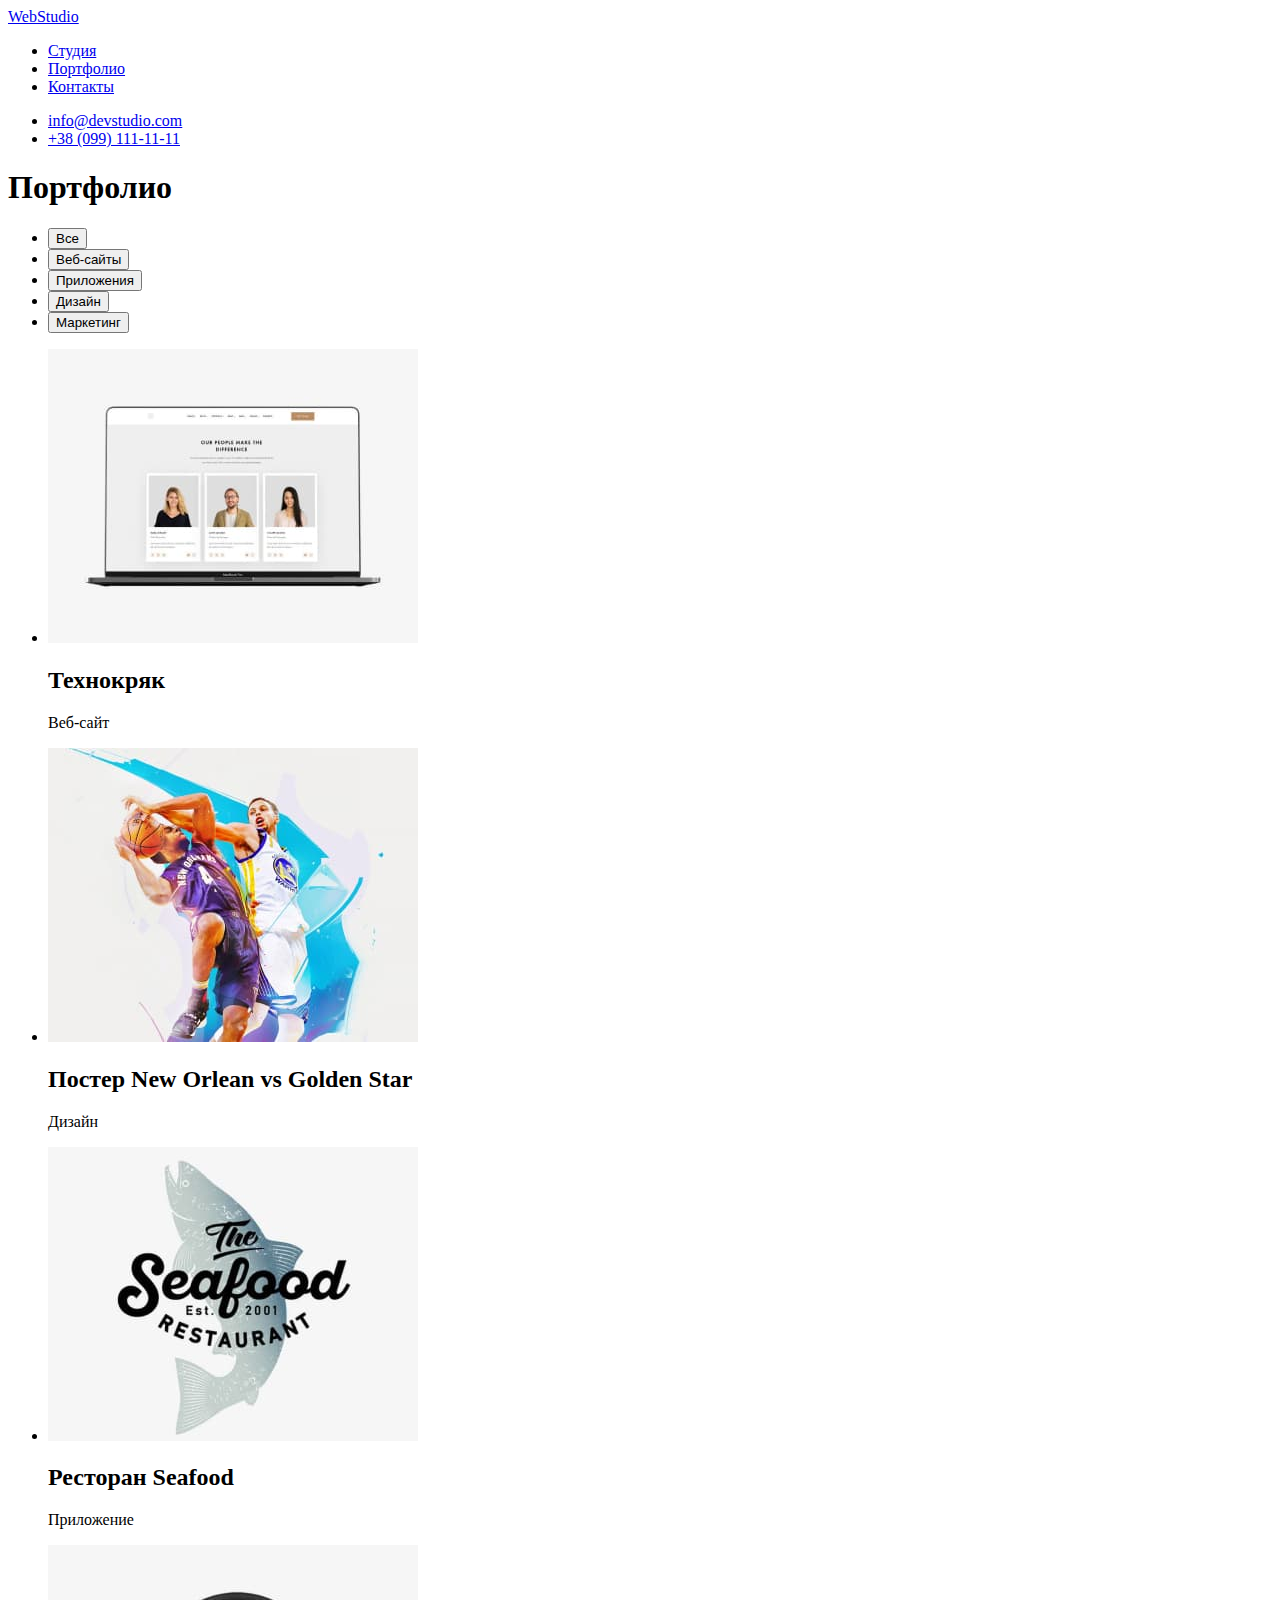
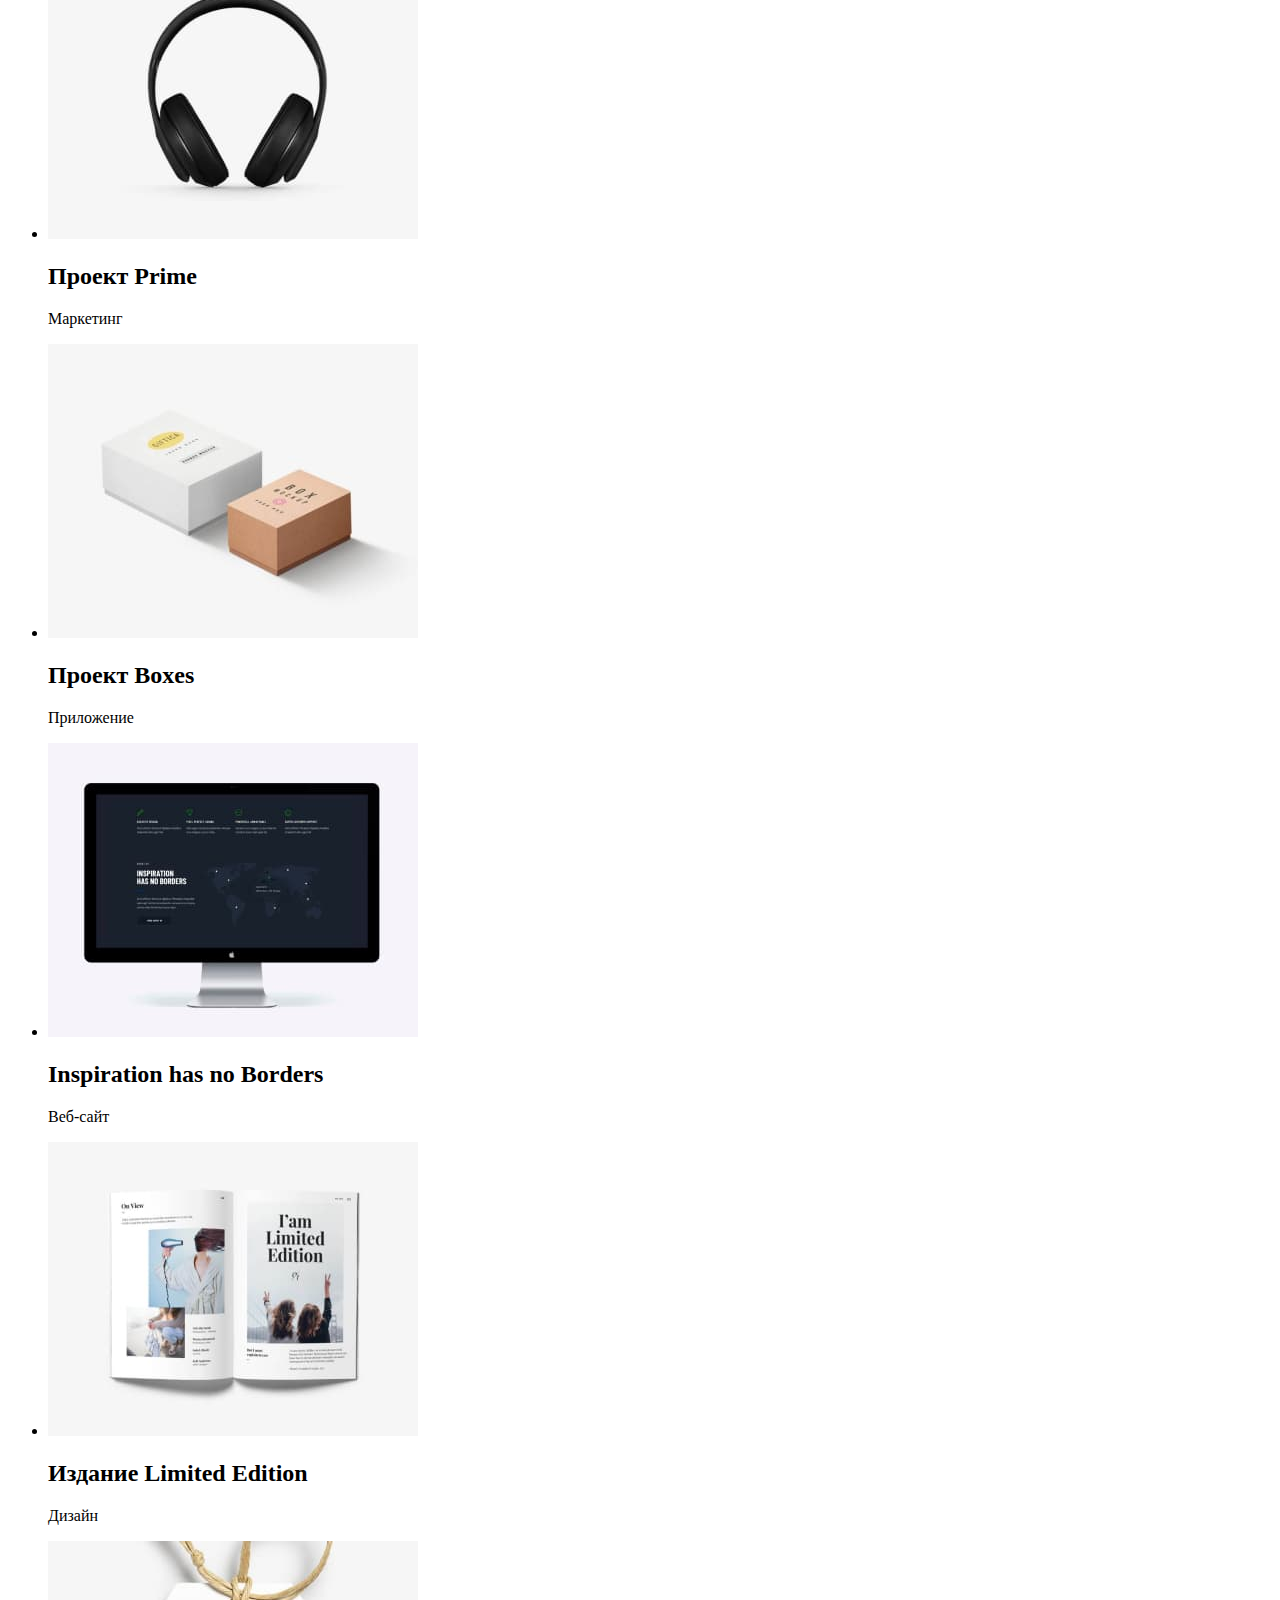
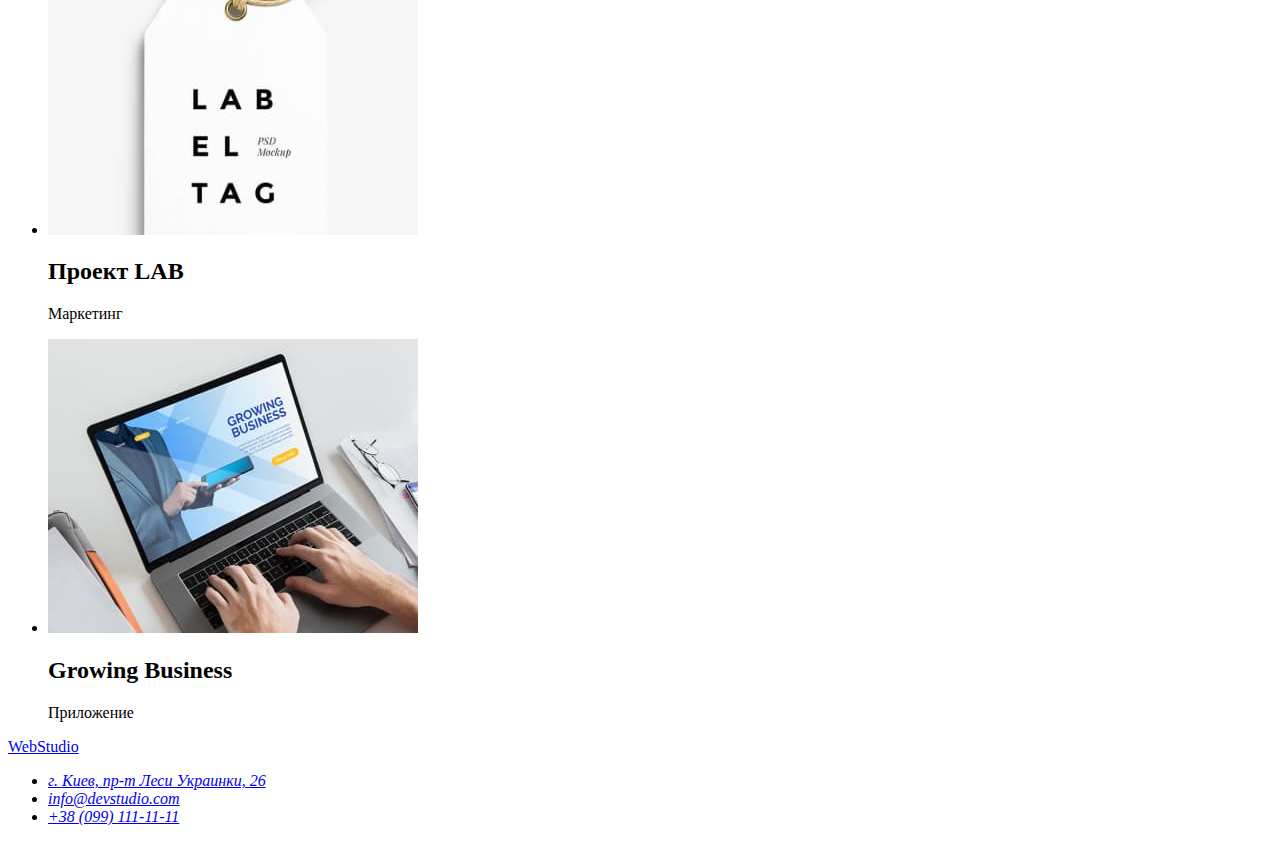
==== portfolio.html @ c0f2a5ad "Создание HTML разметки Портфолио" ====
<!DOCTYPE html>
<html lang="ru">
  <head>
    <link rel="stylesheet" href="./css/style.css" />
    <meta charset="UTF-8" />
    <meta http-equiv="X-UA-Compatible" content="IE=edge" />
    <meta name="viewport" content="width=device-width, initial-scale=1.0" />
    <title>Document</title>
  </head>
  <body>
    <!-- Хедер -->
    <header>
      <a href="./index.html"> WebStudio </a>
      <!-- Навигация  -->
      <nav>
        <ul>
          <li><a href="./index.html"> Студия </a></li>
          <li><a href="./portfolio.html"> Портфолио </a></li>
          <li><a href="./index.html"> Контакты </a></li>
        </ul>
      </nav>
      <!-- Контакты -->
      <ul>
        <li>
          <a href="mailto:info@devstudio.com">info@devstudio.com</a>
        </li>
        <li>
          <a href="tel:+380991111111">+38 (099) 111-11-11</a>
        </li>
      </ul>
    </header>

    <!-- Главный раздел -->
    <main>
      <section>
        <h1>Портфолио</h1>
        <ul>
          <li><button type="button">Все</button></li>
          <li><button type="button">Веб-сайты</button></li>
          <li><button type="button">Приложения</button></li>
          <li><button type="button">Дизайн</button></li>
          <li><button type="button">Маркетинг</button></li>
        </ul>
      </section>
      <section>
        <ul>
          <li>
            <img src="./images/img1.jpg" alt="Веб-сайт" width="370" height="294" />
            <h2>Технокряк</h2>
            <p>Веб-сайт</p>
          </li>
          <li>
            <img src="./images/img2.jpg" alt="Постер" width="370" height="294" />
            <h2>Постер New Orlean vs Golden Star</h2>
            <p>Дизайн</p>
          </li>
          <li>
            <img src="./images/img3.jpg" alt="Ресторан" width="370" height="294" />
            <h2>Ресторан Seafood</h2>
            <p>Приложение</p>
          </li>
          <li>
            <img src="./images/img4.jpg" alt="Проект Прайм" width="370" height="294" />
            <h2>Проект Prime</h2>
            <p>Маркетинг</p>
          </li>
          <li>
            <img src="./images/img5.jpg" alt="Проект Боксиз" width="370" height="294" />
            <h2>Проект Boxes</h2>
            <p>Приложение</p>
          </li>
          <li>
            <img src="./images/img6.jpg" alt="Вдохновение" width="370" height="294" />
            <h2>Inspiration has no Borders</h2>
            <p>Веб-сайт</p>
          </li>
          <li>
            <img src="./images/img7.jpg" alt="Издание" width="370" height="294" />
            <h2>Издание Limited Edition</h2>
            <p>Дизайн</p>
          </li>
          <li>
            <img src="./images/img8.jpg" alt="Проект Лаб" width="370" height="294" />
            <h2>Проект LAB</h2>
            <p>Маркетинг</p>
          </li>
          <li>
            <img src="./images/img9.jpg" alt="Растущий бизнес" width="370" height="294" />
            <h2>Growing Business</h2>
            <p>Приложение</p>
          </li>
        </ul>
      </section>
    </main>

    <!-- Футер -->
    <footer>
      <a href="/index.html"> WebStudio </a>

      <address>
        <ul>
          <li>
            <a href="https://goo.gl/maps/oPbWowYrKjm67KPz8">г. Киев, пр-т Леси Украинки, 26</a>
          </li>
          <li><a href="mailto:info@devstudio.com">info@devstudio.com</a> <br /></li>
          <li>
            <a href="tel:+380991111111">+38 (099) 111-11-11</a>
          </li>
        </ul>
      </address>
    </footer>
  </body>
</html>
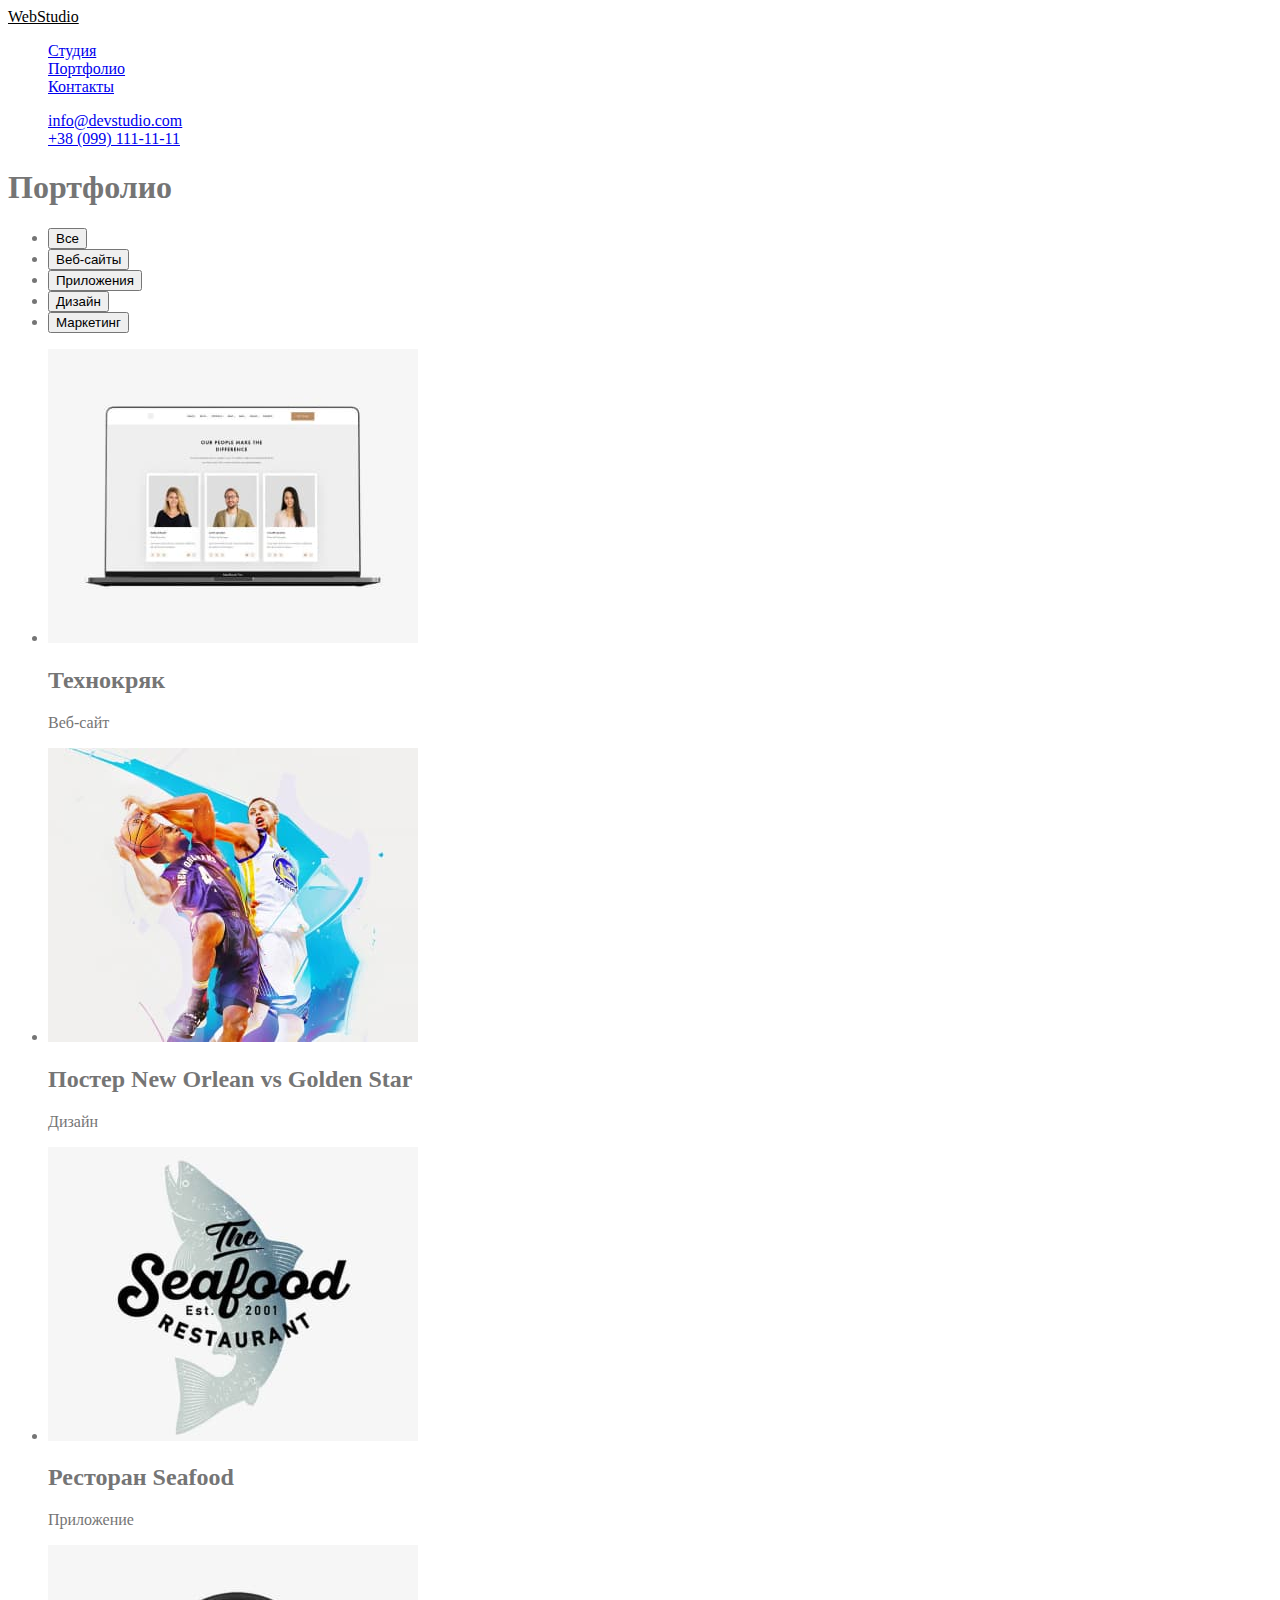
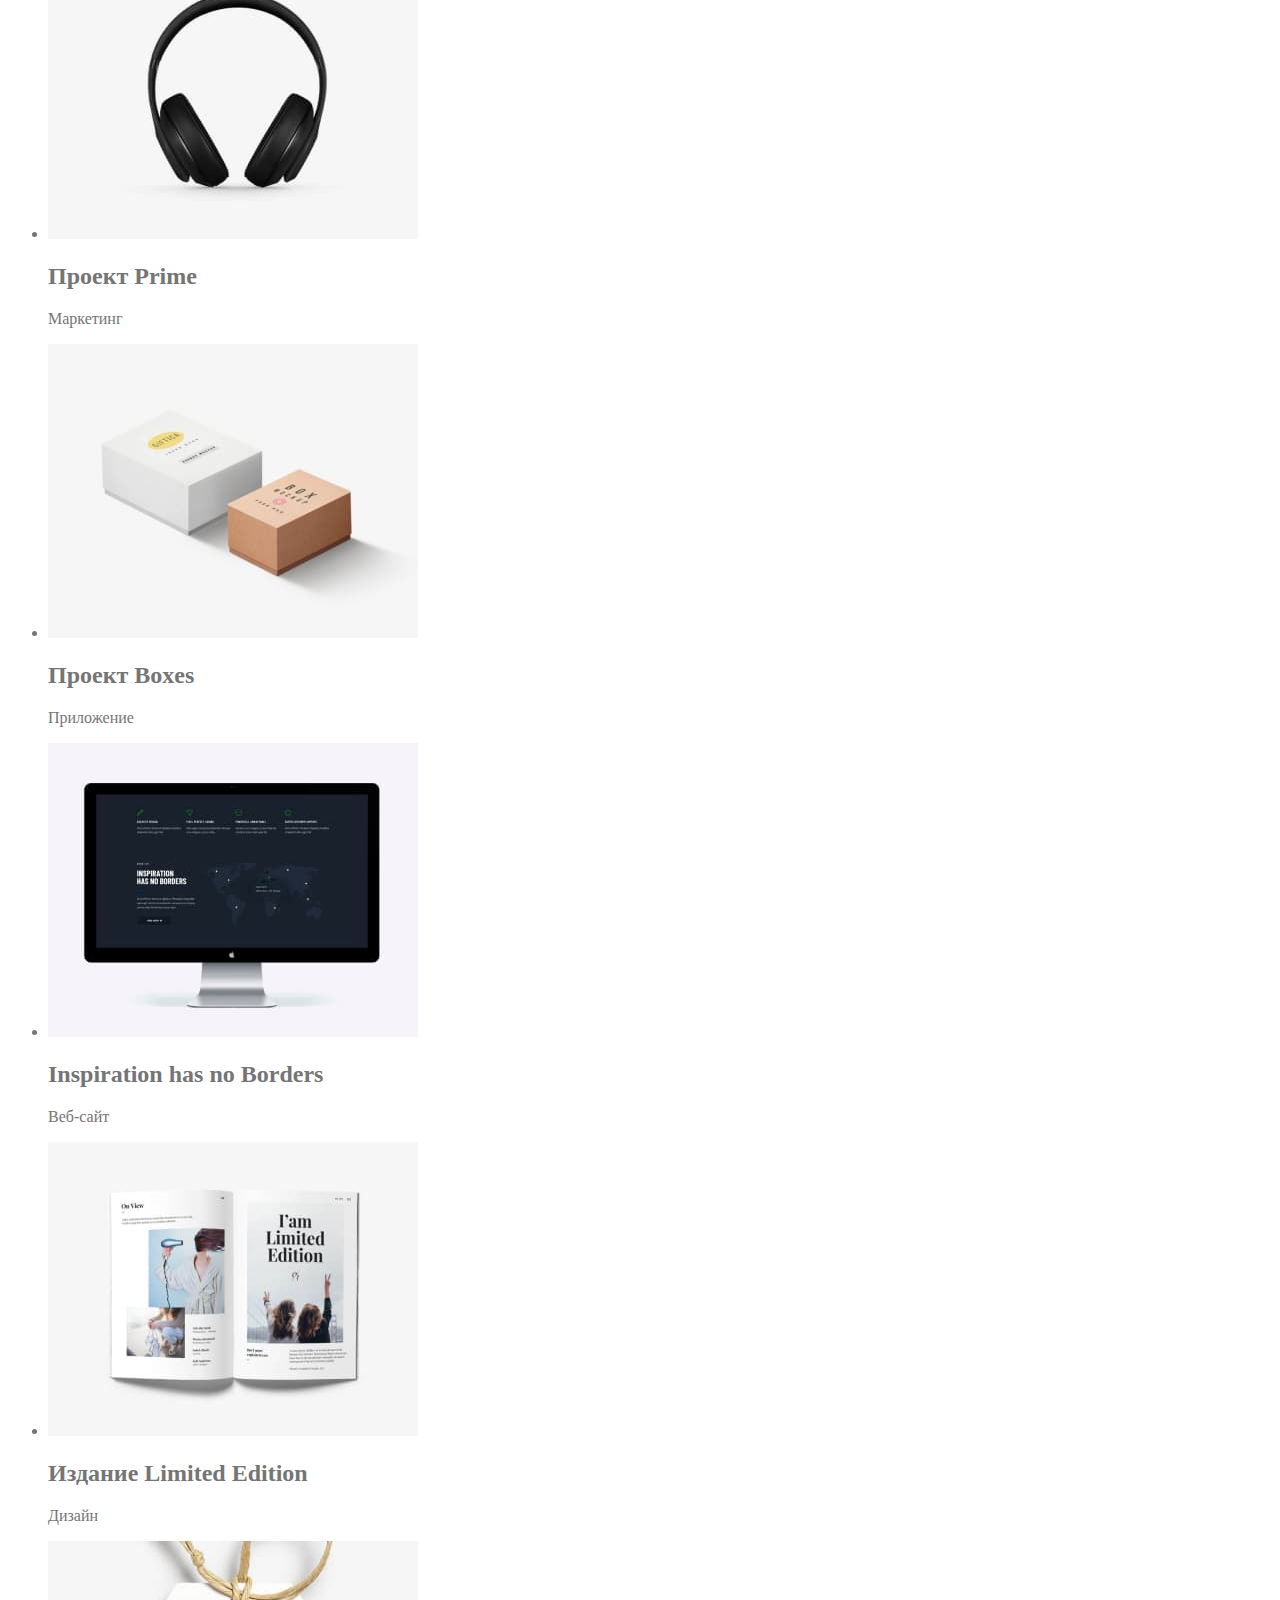
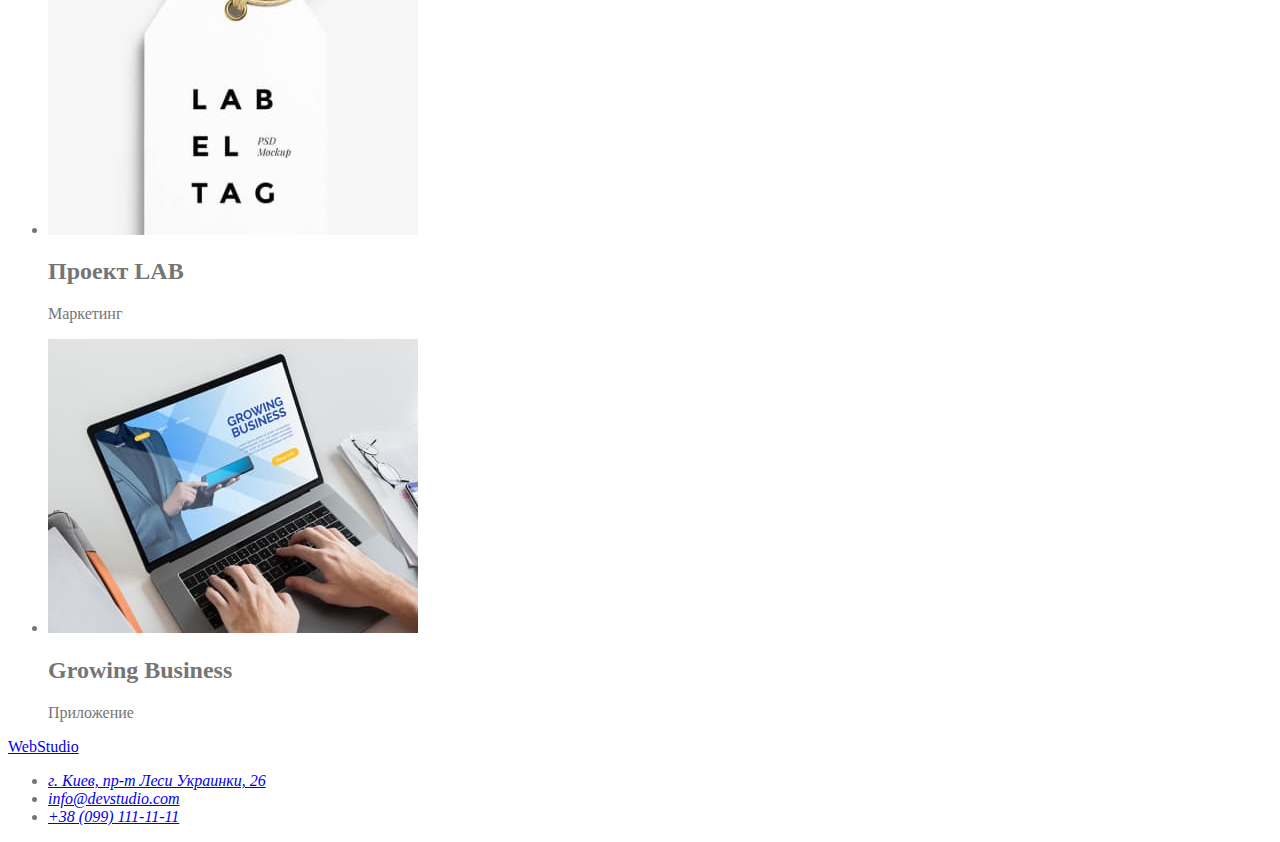
==== commit 48583ec7: "Стилизация макета WebStudio" ====
--- a/portfolio.html
+++ b/portfolio.html
@@ -1,26 +1,26 @@
 <!DOCTYPE html>
 <html lang="ru">
   <head>
-    <link rel="stylesheet" href="./css/style.css" />
     <meta charset="UTF-8" />
     <meta http-equiv="X-UA-Compatible" content="IE=edge" />
     <meta name="viewport" content="width=device-width, initial-scale=1.0" />
-    <title>Document</title>
+    <title>Portfolio</title>
+    <link rel="stylesheet" href="./css/style.css" />
   </head>
   <body>
     <!-- Хедер -->
-    <header>
-      <a href="./index.html"> WebStudio </a>
+    <header class="page-header">
+      <a href="./index.html" class="logo"> WebStudio </a>
       <!-- Навигация  -->
       <nav>
-        <ul>
+        <ul class="site-nav list">
           <li><a href="./index.html"> Студия </a></li>
           <li><a href="./portfolio.html"> Портфолио </a></li>
           <li><a href="./index.html"> Контакты </a></li>
         </ul>
       </nav>
       <!-- Контакты -->
-      <ul>
+      <ul class="auth-nav list">
         <li>
           <a href="mailto:info@devstudio.com">info@devstudio.com</a>
         </li>
@@ -51,42 +51,42 @@
           </li>
           <li>
             <img src="./images/img2.jpg" alt="Постер" width="370" height="294" />
-            <h2>Постер New Orlean vs Golden Star</h2>
+            <h2>Постер <span lang="en">New Orlean vs Golden Star</span></h2>
             <p>Дизайн</p>
           </li>
           <li>
             <img src="./images/img3.jpg" alt="Ресторан" width="370" height="294" />
-            <h2>Ресторан Seafood</h2>
+            <h2>Ресторан <span lang="en">Seafood</span></h2>
             <p>Приложение</p>
           </li>
           <li>
             <img src="./images/img4.jpg" alt="Проект Прайм" width="370" height="294" />
-            <h2>Проект Prime</h2>
+            <h2>Проект <span lang="en">Prime</span></h2>
             <p>Маркетинг</p>
           </li>
           <li>
             <img src="./images/img5.jpg" alt="Проект Боксиз" width="370" height="294" />
-            <h2>Проект Boxes</h2>
+            <h2>Проект <span lang="en">Boxes</span></h2>
             <p>Приложение</p>
           </li>
           <li>
             <img src="./images/img6.jpg" alt="Вдохновение" width="370" height="294" />
-            <h2>Inspiration has no Borders</h2>
+            <h2 lang="en">Inspiration has no Borders</h2>
             <p>Веб-сайт</p>
           </li>
           <li>
             <img src="./images/img7.jpg" alt="Издание" width="370" height="294" />
-            <h2>Издание Limited Edition</h2>
+            <h2>Издание <span lang="en">Limited Edition</span></h2>
             <p>Дизайн</p>
           </li>
           <li>
             <img src="./images/img8.jpg" alt="Проект Лаб" width="370" height="294" />
-            <h2>Проект LAB</h2>
+            <h2>Проект <span lang="en">LAB</span></h2>
             <p>Маркетинг</p>
           </li>
           <li>
             <img src="./images/img9.jpg" alt="Растущий бизнес" width="370" height="294" />
-            <h2>Growing Business</h2>
+            <h2 lang="en">Growing Business</h2>
             <p>Приложение</p>
           </li>
         </ul>
--- a/css/style.css
+++ b/css/style.css
@@ -0,0 +1,94 @@
+/* Oбщий background E5E5E5 */
+/* лого цвет #2196F3 #000000 */
+/* цвет основного текста #212121; */
+/* цвет дополнительного текста  #757575; */
+
+/* белый #ffffff*/
+/* акцент #2196F3 */
+/* задний фон хедера  background: #F5F4FA */
+/* задний фон под кнопкой background: #2F303A */
+/* задний фон основного раздела background: #E5E5E5 */
+/* фон внизу почта и телефон rgba(255, 255, 255, 0.6) */
+
+
+:root {
+    --primery-text-color: #757575;
+    --title-text-color: #212121;
+    --accent-color: #2196F3;
+    --primery-bg-color:#FFFFFF;
+}
+
+
+body {
+    background-color:var(--primery-bg-color);
+    color: var(--primery-text-color)
+}
+
+/* ul{list-style: none;} */
+.list{
+list-style: none;  
+}   
+
+
+/* logo */
+.logo {
+color: #000000
+}
+
+.Web {
+color: var(--accent-color);
+}
+
+.logo:hover{
+color: var(--accent-color);
+}
+
+
+/* site nav */
+.site-nav .link {
+
+color:var(--title-text-color) ;
+}
+.site-nav .link:hover, .site-nav .link:focus{
+color:var(--accent-color) ;
+}
+
+/* auth-nav list */
+.auth-nav .link:hover, .auth-nav .link:focus {
+color: var(--accent-color);
+}
+
+/* hero */
+.hero-title{
+color: var(--primery-bg-color);
+}
+/* button */
+.button:hover{
+color: var(--primery-bg-color);
+background-color:#188CE8;
+}
+
+/* section */
+.section-title {
+color: var(--title-text-color) ;
+}
+/* Features */
+.feature-list .title{
+color: var(--title-text-color);
+}
+p {
+color:var(--primery-text-color) ;
+}
+
+/* "footer address */
+.address .map{
+color: var(--primery-bg-color);
+}
+.address .link{
+color: rgba(255, 255, 255, 0.6);
+}
+
+
+
+
+
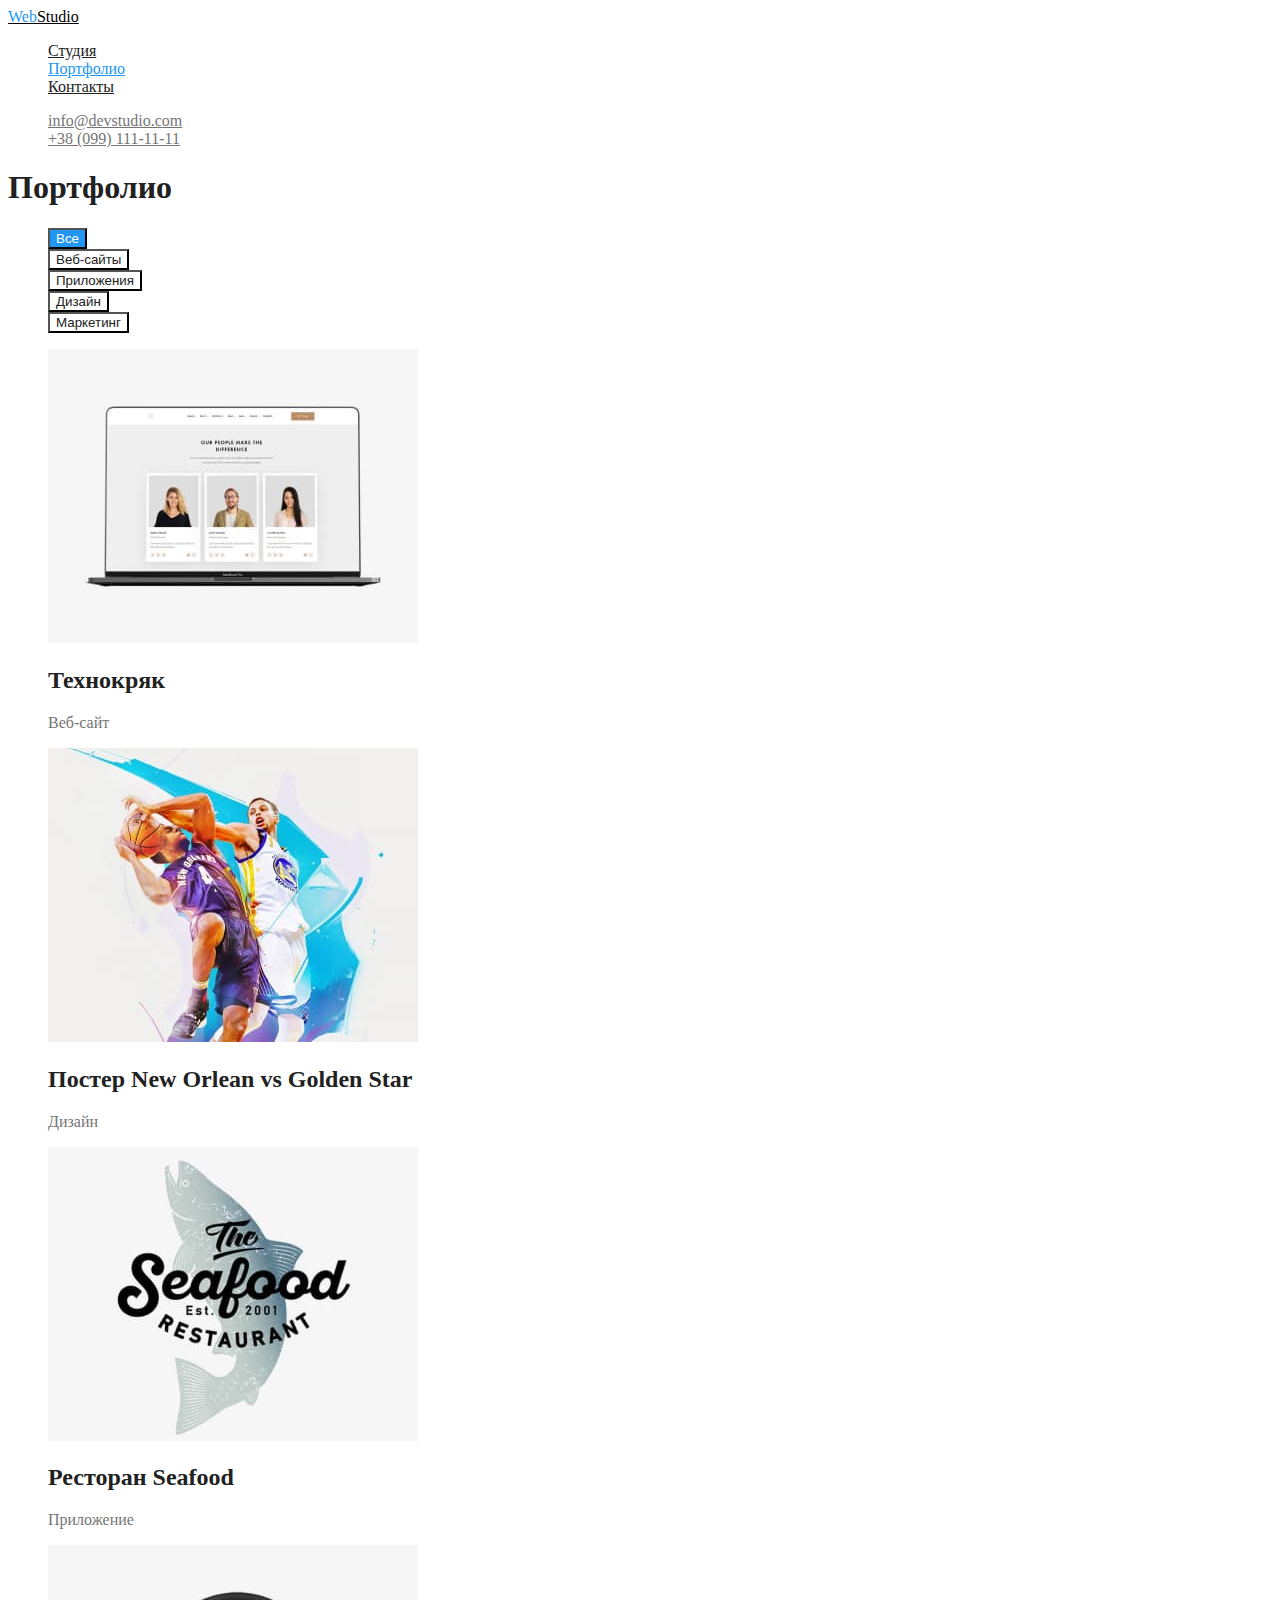
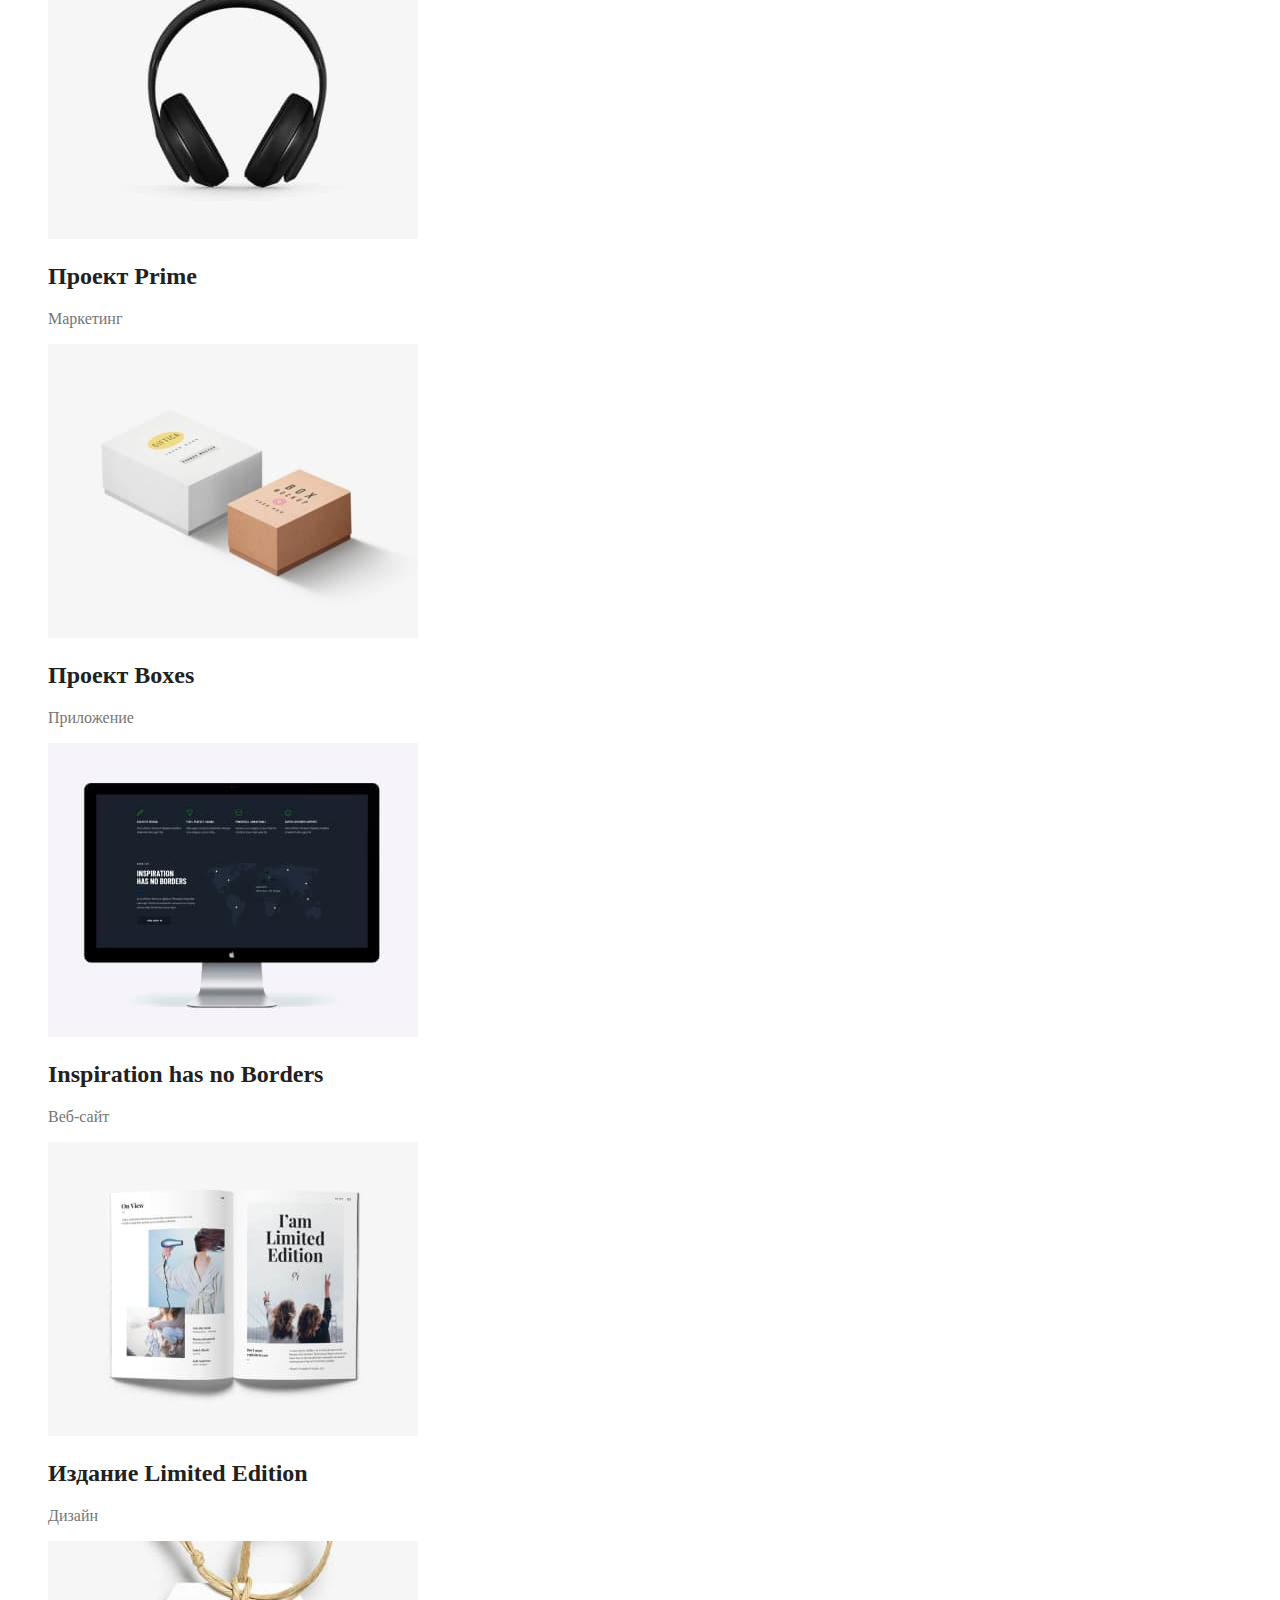
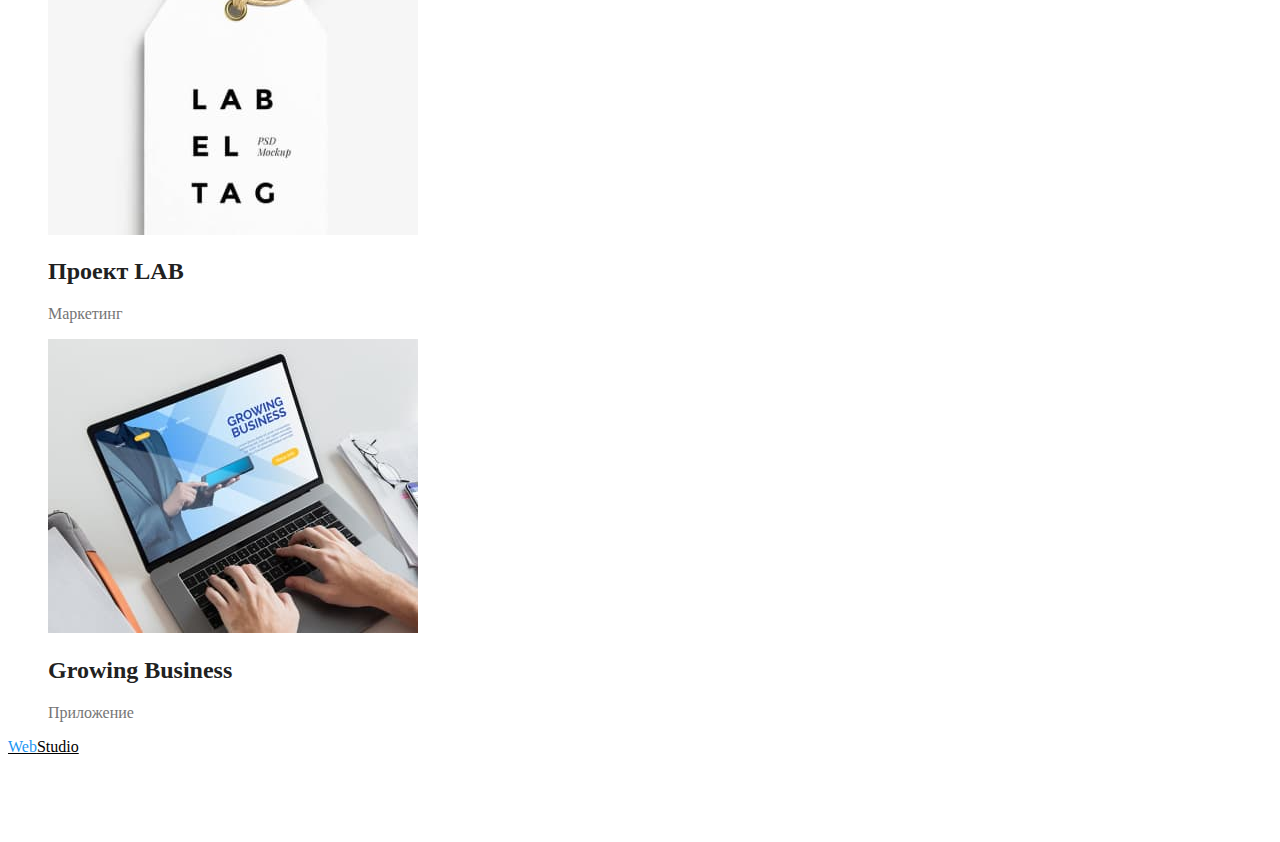
==== commit 25af0190: "Коррекция стилей текста в Portfolio" ====
--- a/portfolio.html
+++ b/portfolio.html
@@ -9,85 +9,84 @@
   </head>
   <body>
     <!-- Хедер -->
-    <header class="page-header">
-      <a href="./index.html" class="logo"> WebStudio </a>
+    <header>
+      <a href="./index.html" class="logo"> <span class="Web">Web</span>Studio </a>
       <!-- Навигация  -->
       <nav>
         <ul class="site-nav list">
-          <li><a href="./index.html"> Студия </a></li>
-          <li><a href="./portfolio.html"> Портфолио </a></li>
-          <li><a href="./index.html"> Контакты </a></li>
+          <li><a href="./index.html" class="link"> Студия </a></li>
+          <li><a href="./portfolio.html" class="link current"> Портфолио </a></li>
+          <li><a href="" class="link"> Контакты </a></li>
         </ul>
       </nav>
       <!-- Контакты -->
       <ul class="auth-nav list">
         <li>
-          <a href="mailto:info@devstudio.com">info@devstudio.com</a>
+          <a href="mailto:info@devstudio.com" class="link">info@devstudio.com</a>
         </li>
         <li>
-          <a href="tel:+380991111111">+38 (099) 111-11-11</a>
+          <a href="tel:+380991111111" class="link">+38 (099) 111-11-11</a>
         </li>
       </ul>
     </header>
-
     <!-- Главный раздел -->
     <main>
-      <section>
-        <h1>Портфолио</h1>
-        <ul>
-          <li><button type="button">Все</button></li>
-          <li><button type="button">Веб-сайты</button></li>
-          <li><button type="button">Приложения</button></li>
-          <li><button type="button">Дизайн</button></li>
-          <li><button type="button">Маркетинг</button></li>
+      <section class="section">
+        <h1 class="section-title">Портфолио</h1>
+        <ul class="portfolio list">
+          <li><button type="button" class="button primary current">Все</button></li>
+          <li><button type="button" class="button primary">Веб-сайты</button></li>
+          <li><button type="button" class="button primary">Приложения</button></li>
+          <li><button type="button" class="button primary">Дизайн</button></li>
+          <li><button type="button" class="button primary">Маркетинг</button></li>
         </ul>
       </section>
-      <section>
-        <ul>
+      <section class="section">
+        <ul class="benefits list">
           <li>
             <img src="./images/img1.jpg" alt="Веб-сайт" width="370" height="294" />
-            <h2>Технокряк</h2>
-            <p>Веб-сайт</p>
+            <h2 class="title">Технокряк</h2>
+            <p class="test">Веб-сайт</p>
           </li>
           <li>
             <img src="./images/img2.jpg" alt="Постер" width="370" height="294" />
-            <h2>Постер <span lang="en">New Orlean vs Golden Star</span></h2>
-            <p>Дизайн</p>
+            <h2 class="title">Постер <span lang="en">New Orlean vs Golden Star</span></h2>
+            <p class="test">Дизайн</p>
           </li>
           <li>
             <img src="./images/img3.jpg" alt="Ресторан" width="370" height="294" />
-            <h2>Ресторан <span lang="en">Seafood</span></h2>
-            <p>Приложение</p>
+            <h2 class="title">Ресторан <span lang="en">Seafood</span></h2>
+            <p class="test">Приложение</p>
           </li>
           <li>
             <img src="./images/img4.jpg" alt="Проект Прайм" width="370" height="294" />
-            <h2>Проект <span lang="en">Prime</span></h2>
-            <p>Маркетинг</p>
+            <h2 class="title">Проект <span lang="en">Prime</span></h2>
+            <p class="test">Маркетинг</p>
           </li>
           <li>
             <img src="./images/img5.jpg" alt="Проект Боксиз" width="370" height="294" />
-            <h2>Проект <span lang="en">Boxes</span></h2>
-            <p>Приложение</p>
+            <h2 class="title">Проект <span lang="en">Boxes</span></h2>
+            <p class="test">Приложение</p>
           </li>
           <li>
             <img src="./images/img6.jpg" alt="Вдохновение" width="370" height="294" />
-            <h2 lang="en">Inspiration has no Borders</h2>
-            <p>Веб-сайт</p>
+            <h2 class="title" lang="en">Inspiration has no Borders</h2>
+            <p class="test">Веб-сайт</p>
           </li>
           <li>
             <img src="./images/img7.jpg" alt="Издание" width="370" height="294" />
-            <h2>Издание <span lang="en">Limited Edition</span></h2>
-            <p>Дизайн</p>
+            <h2 class="title">Издание <span lang="en">Limited Edition</span></h2>
+            <p class="test">Дизайн</p>
           </li>
           <li>
             <img src="./images/img8.jpg" alt="Проект Лаб" width="370" height="294" />
-            <h2>Проект <span lang="en">LAB</span></h2>
-            <p>Маркетинг</p>
+            <h2 class="title">Проект <span lang="en">LAB</span></h2>
+            <p class="test">Маркетинг</p>
           </li>
           <li>
             <img src="./images/img9.jpg" alt="Растущий бизнес" width="370" height="294" />
-            <h2 lang="en">Growing Business</h2>
-            <p>Приложение</p>
+            <h2 class="title" lang="en">Growing Business</h2>
+            <p class="test">Приложение</p>
           </li>
         </ul>
       </section>
@@ -95,16 +94,17 @@
 
     <!-- Футер -->
     <footer>
-      <a href="/index.html"> WebStudio </a>
-
-      <address>
-        <ul>
+      <a href="./index.html" class="logo"> <span class="Web">Web</span>Studio </a>
+      <address class="footer-address">
+        <ul class="address list">
           <li>
-            <a href="https://goo.gl/maps/oPbWowYrKjm67KPz8">г. Киев, пр-т Леси Украинки, 26</a>
+            <a href="https://goo.gl/maps/oPbWowYrKjm67KPz8" class="location"
+              >г. Киев, пр-т Леси Украинки, 26</a
+            >
           </li>
-          <li><a href="mailto:info@devstudio.com">info@devstudio.com</a> <br /></li>
+          <li><a href="mailto:info@devstudio.com" class="link">info@devstudio.com </a> <br /></li>
           <li>
-            <a href="tel:+380991111111">+38 (099) 111-11-11</a>
+            <a href="tel:+380991111111" class="link">+38 (099) 111-11-11</a>
           </li>
         </ul>
       </address>
--- a/css/style.css
+++ b/css/style.css
@@ -1,27 +1,15 @@
-/* Oбщий background E5E5E5 */
-/* лого цвет #2196F3 #000000 */
-/* цвет основного текста #212121; */
-/* цвет дополнительного текста  #757575; */
-
-/* белый #ffffff*/
-/* акцент #2196F3 */
-/* задний фон хедера  background: #F5F4FA */
-/* задний фон под кнопкой background: #2F303A */
-/* задний фон основного раздела background: #E5E5E5 */
-/* фон внизу почта и телефон rgba(255, 255, 255, 0.6) */
-
-
 :root {
     --primery-text-color: #757575;
-    --title-text-color: #212121;
+    --title-text-color:#212121;
     --accent-color: #2196F3;
-    --primery-bg-color:#FFFFFF;
+    --primery-white-color:#FFFFFF;
+    --footer-contact-color:rgba(255, 255, 255, 0.6);
 }
 
 
 body {
-    background-color:var(--primery-bg-color);
-    color: var(--primery-text-color)
+background-color:var(--primery-white-color);
+color:var(--primery-text-color)
 }
 
 /* ul{list-style: none;} */
@@ -29,8 +17,8 @@
 list-style: none;  
 }   
 
+/* logo */
 
-/* logo */
 .logo {
 color: #000000
 }
@@ -49,46 +37,111 @@
 
 color:var(--title-text-color) ;
 }
-.site-nav .link:hover, .site-nav .link:focus{
+.site-nav .link:hover, 
+.site-nav .link:focus{
 color:var(--accent-color) ;
+}
+.site-nav .link.current{
+color:var(--accent-color);
 }
 
 /* auth-nav list */
-.auth-nav .link:hover, .auth-nav .link:focus {
+
+.auth-nav .link{
+color: var(--primery-text-color);
+}
+.auth-nav .link:hover, 
+.auth-nav .link:focus {
+color: var(--accent-color);
+}
+.auth-nav .link.current{
 color: var(--accent-color);
 }
 
 /* hero */
 .hero-title{
-color: var(--primery-bg-color);
+color:var(--primery-white-color);
 }
+
 /* button */
-.button:hover{
-color: var(--primery-bg-color);
-background-color:#188CE8;
+
+.button {
+color: var(--title-text-color);
+background-color: var(--primery-white-color);
+}
+
+.button.primary.current{
+color: var(--primery-white-color);
+background-color: var(--accent-color);
+}
+
+.button.primary:hover, 
+.button.primary:focus {
+color: var(--primery-white-color);
+background-color: var(--accent-color);
 }
 
 /* section */
-.section-title {
+.section-title, .title {
 color: var(--title-text-color) ;
+
 }
 /* Features */
 .feature-list .title{
 color: var(--title-text-color);
 }
-p {
+/* переменная для "p" */
+.test{
 color:var(--primery-text-color) ;
 }
 
 /* "footer address */
-.address .map{
-color: var(--primery-bg-color);
+.address .location{
+color:var(--primery-white-color);
 }
 .address .link{
-color: rgba(255, 255, 255, 0.6);
+color:var(--footer-contact-color);
 }
 
 
 
 
 
+
+
+
+
+
+
+
+
+
+
+
+/* Oбщий background E5E5E5 */
+/* лого цвет #2196F3 #000000 */
+/* цвет основного текста #212121; */
+/* цвет дополнительного текста  #757575; */
+
+/* белый #ffffff*/
+/* акцент #2196F3 */
+/* задний фон хедера  background: #F5F4FA */
+/* задний фон под кнопкой background: #2F303A */
+/* задний фон основного раздела background: #E5E5E5 */
+/* фон внизу почта и телефон rgba(255, 255, 255, 0.6) */
+
+/* .button{
+    color: var(--title-text-color);
+    background-color: var(--primery-white-color);
+}
+.button.primary{
+    color: var(--primery-white-color);
+    background-color:var(--accent-color);
+}
+.button.secondary{
+    color:var(--accent-color);
+    background-color:var(--primery-white-color);
+}
+html
+<li><a href=""class=button primary> Log in </a></li>
+<li><a href=""class=button secondary> Register </a></li>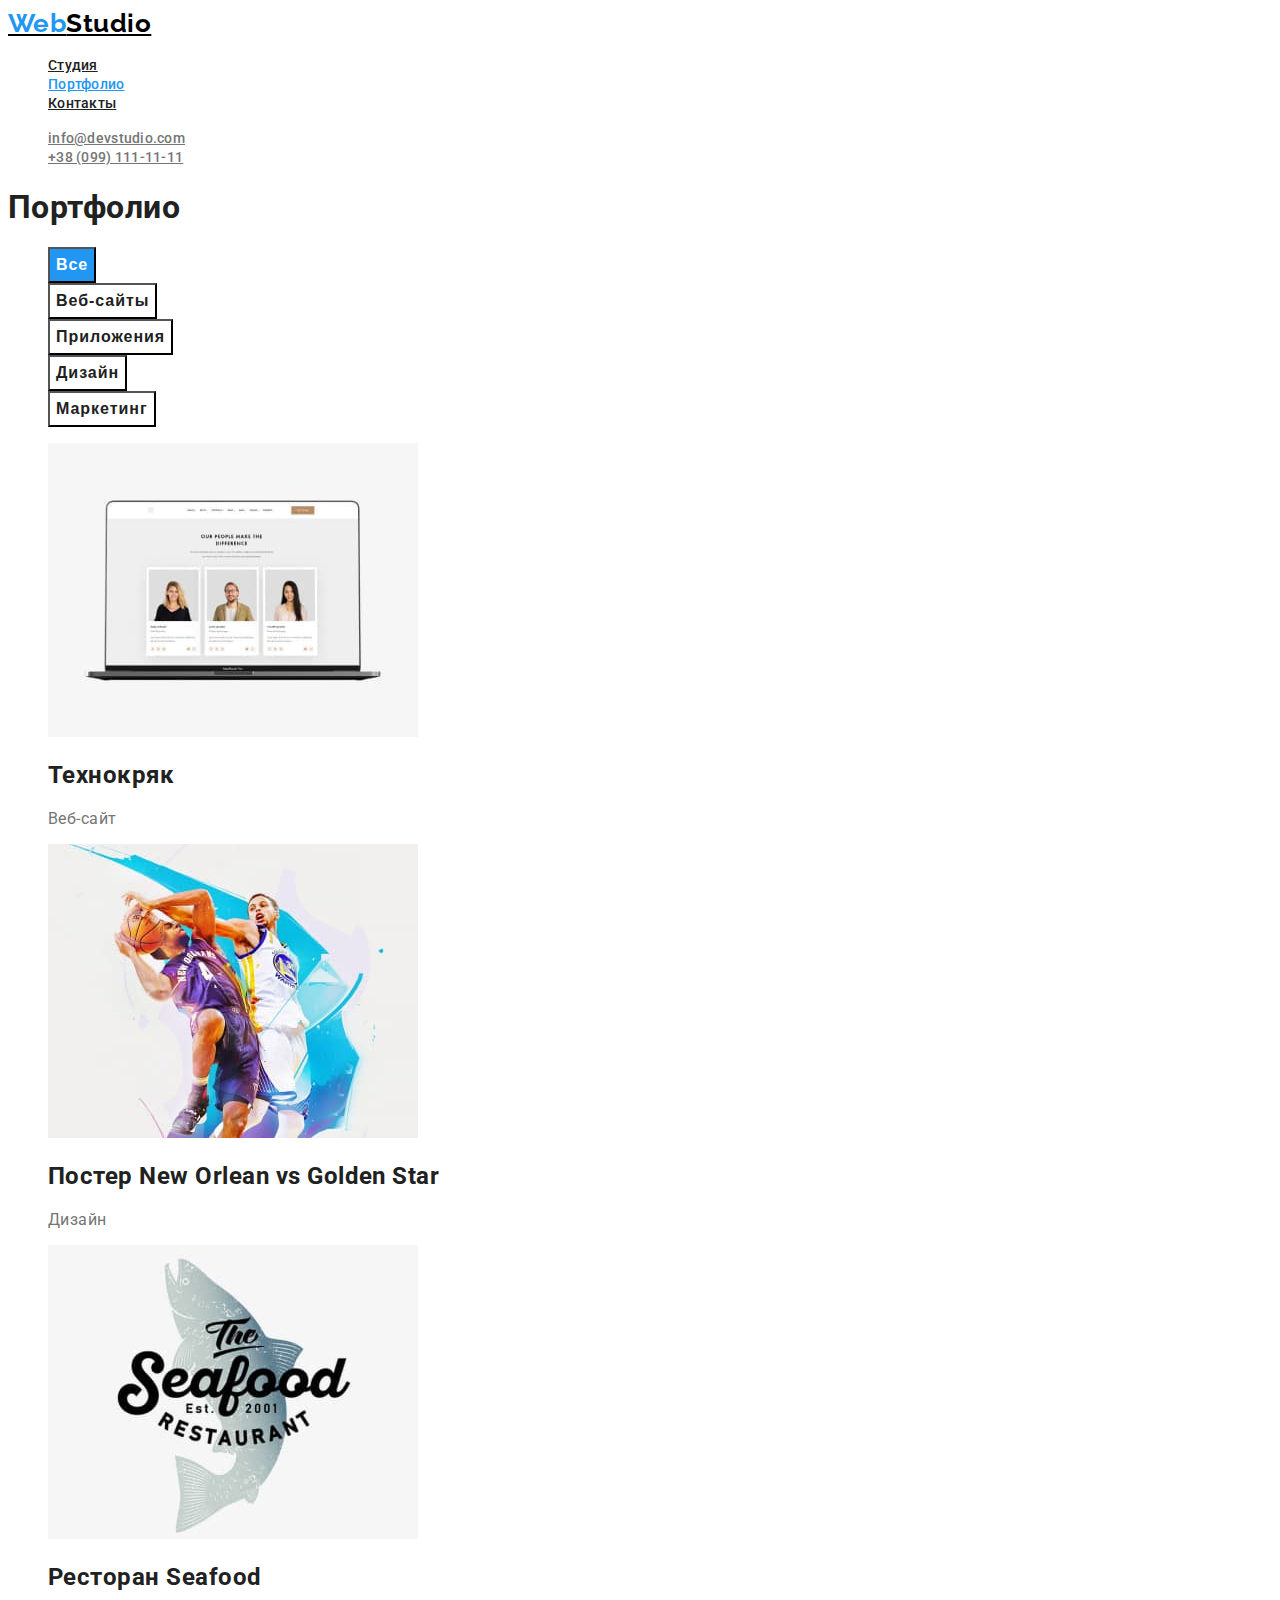
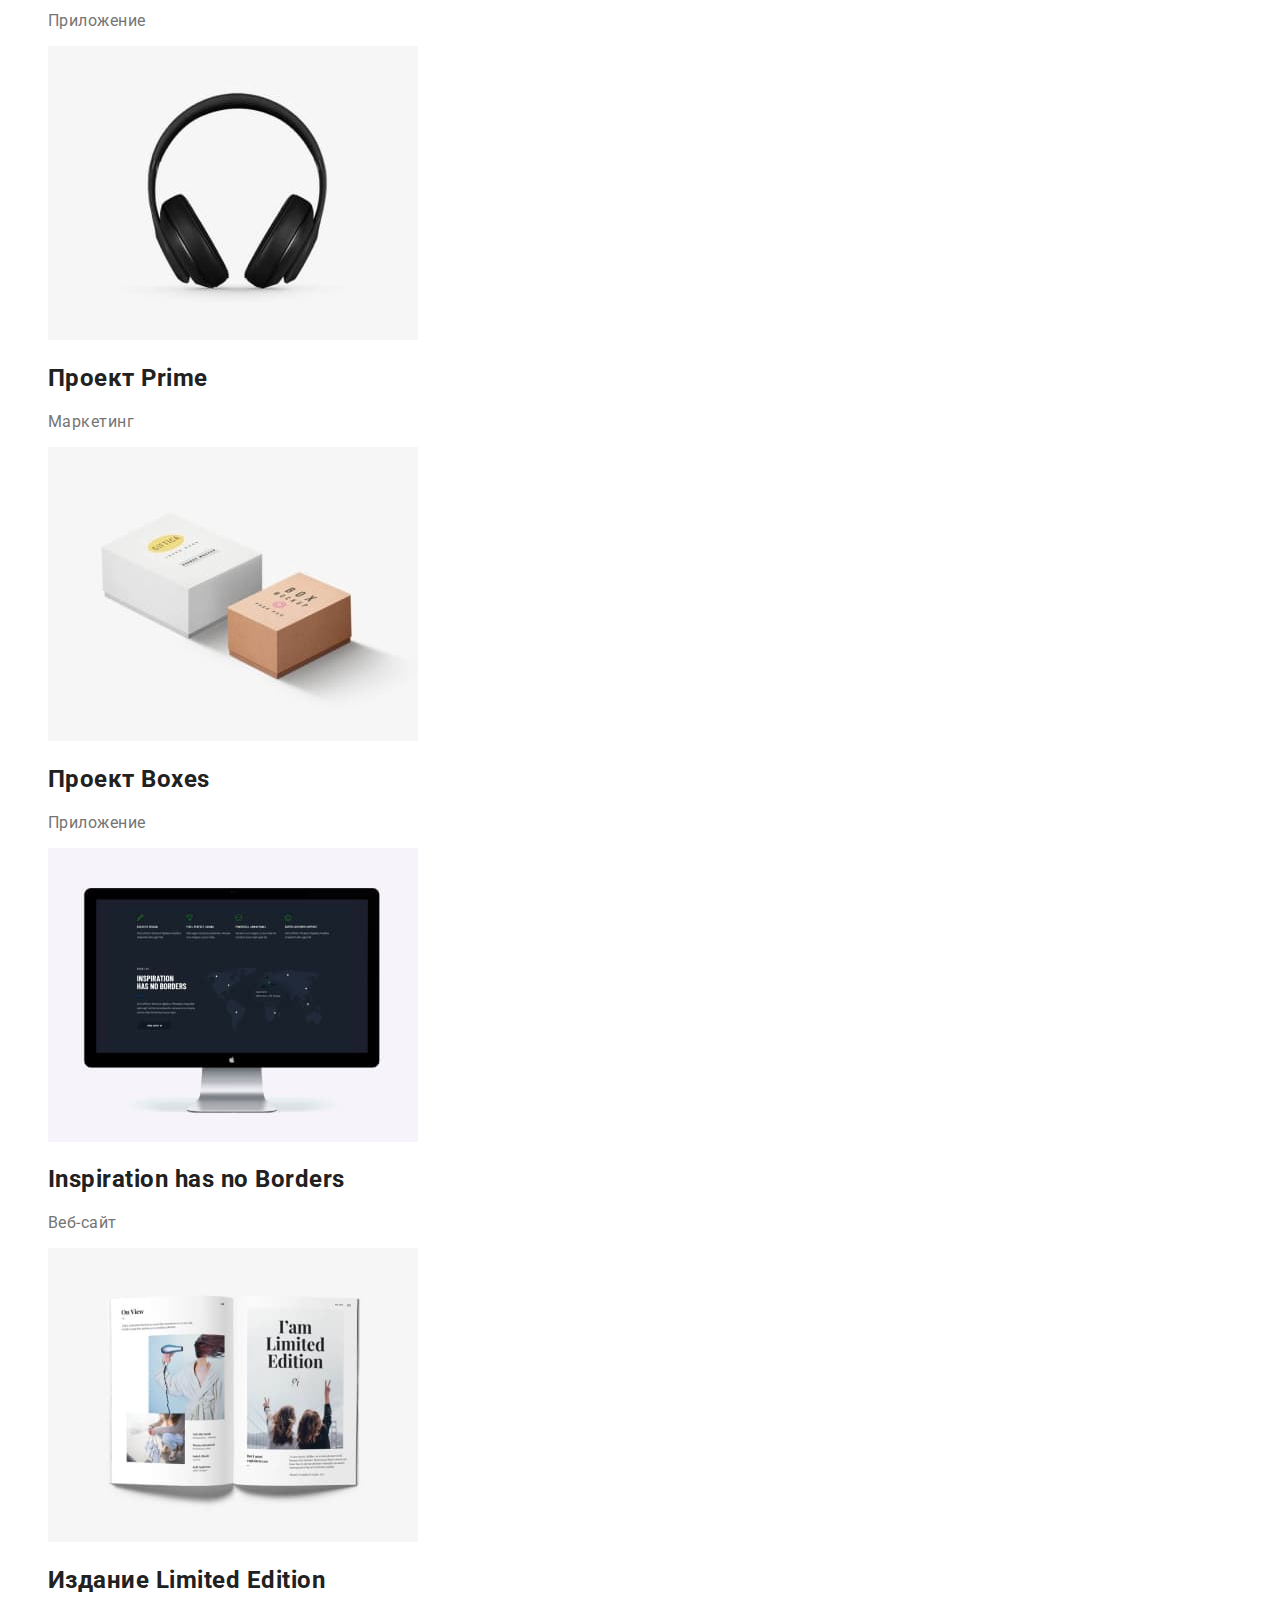
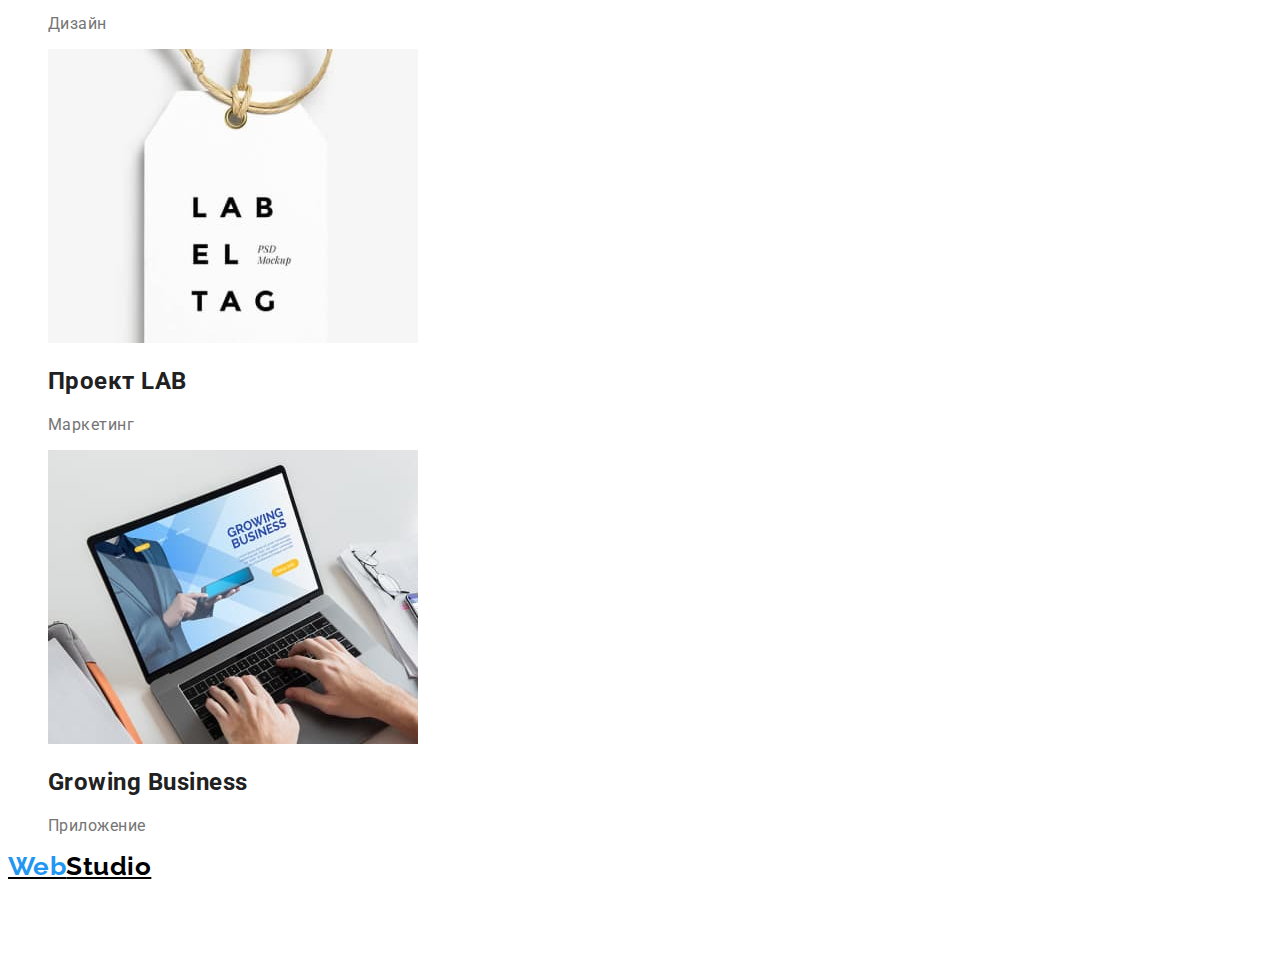
==== commit 778fb809: "Внесение шрифтов" ====
--- a/portfolio.html
+++ b/portfolio.html
@@ -5,6 +5,10 @@
     <meta http-equiv="X-UA-Compatible" content="IE=edge" />
     <meta name="viewport" content="width=device-width, initial-scale=1.0" />
     <title>Portfolio</title>
+    <link
+      href="https://fonts.googleapis.com/css2?family=Raleway:wght@700&family=Roboto:wght@400;500;700;900&display=swap"
+      rel="stylesheet"
+    />
     <link rel="stylesheet" href="./css/style.css" />
   </head>
   <body>
--- a/css/style.css
+++ b/css/style.css
@@ -9,8 +9,12 @@
 
 body {
 background-color:var(--primery-white-color);
-color:var(--primery-text-color)
-}
+color:var(--primery-text-color);
+
+font-family: Roboto, sans-serif;
+letter-spacing: 0.03em;
+} 
+
 
 /* ul{list-style: none;} */
 .list{
@@ -20,14 +24,18 @@
 /* logo */
 
 .logo {
-color: #000000
+color: #000000;
+font-family: Raleway, sans-serif;
+font-weight: 700;
+font-size: 26px;
+line-height: 1.2;
 }
 
 .Web {
 color: var(--accent-color);
 }
 
-.logo:hover{
+.logo:hover, .logo:focus{
 color: var(--accent-color);
 }
 
@@ -36,6 +44,10 @@
 .site-nav .link {
 
 color:var(--title-text-color) ;
+font-weight: 500;
+font-size: 14px;
+line-height: 1.14;
+letter-spacing: 0.02em
 }
 .site-nav .link:hover, 
 .site-nav .link:focus{
@@ -45,10 +57,15 @@
 color:var(--accent-color);
 }
 
+
 /* auth-nav list */
 
 .auth-nav .link{
 color: var(--primery-text-color);
+font-weight: 500;
+font-size: 14px;
+line-height: 1.14;
+letter-spacing: 0.02em
 }
 .auth-nav .link:hover, 
 .auth-nav .link:focus {
@@ -58,34 +75,81 @@
 color: var(--accent-color);
 }
 
+
 /* hero */
 .hero-title{
+/* color:var(--primery-white-color); основа*/
+color:var(--title-text-color);
+font-weight: 900;
+font-size: 44px;
+line-height: 1.36;
+text-align: center;
+letter-spacing: 0.06em;
+}
+
+
+/* button index.html*/
+
+.hero .button{
 color:var(--primery-white-color);
-}
-
-/* button */
+background-color:var(--accent-color);
+font-weight: 700;
+font-size: 16px;
+line-height: 1.88;
+text-align: center;
+letter-spacing: 0.06em;
+}
+
+.hero .button.primary:hover,
+.hero .button.primary:focus {
+color: var(--primery-white-color);
+background-color:#188CE8;
+font-weight: 700;
+font-size: 16px;
+line-height: 1.88;
+text-align: center;
+letter-spacing: 0.06em;
+}
+
+
+/* button portfolio.html*/
 
 .button {
 color: var(--title-text-color);
 background-color: var(--primery-white-color);
+font-weight: 700;
+font-size: 16px;
+line-height: 1.88;
+text-align: center;
+letter-spacing: 0.06em;
 }
 
 .button.primary.current{
 color: var(--primery-white-color);
 background-color: var(--accent-color);
+font-weight: 700;
+font-size: 16px;
+line-height: 1.88;
+text-align: center;
+letter-spacing: 0.06em;
 }
 
 .button.primary:hover, 
 .button.primary:focus {
 color: var(--primery-white-color);
 background-color: var(--accent-color);
+font-weight: 700;
+font-size: 16px;
+line-height: 1.88;
+text-align: center;
+letter-spacing: 0.06em;
 }
 
 /* section */
 .section-title, .title {
 color: var(--title-text-color) ;
-
-}
+}
+
 /* Features */
 .feature-list .title{
 color: var(--title-text-color);
@@ -99,19 +163,18 @@
 .address .location{
 color:var(--primery-white-color);
 }
+.address .location:hover,
+.address .location:focus{
+color:var(--accent-color);
+}
+
 .address .link{
 color:var(--footer-contact-color);
 }
-
-
-
-
-
-
-
-
-
-
+.address .link:hover,
+.address .link:focus{
+color: var(--accent-color);
+}
 
 
 
@@ -130,7 +193,9 @@
 /* задний фон основного раздела background: #E5E5E5 */
 /* фон внизу почта и телефон rgba(255, 255, 255, 0.6) */
 
-/* .button{
+/* .button{ 
+font-family: inherit;}*/
+/* {
     color: var(--title-text-color);
     background-color: var(--primery-white-color);
 }
@@ -144,4 +209,4 @@
 }
 html
 <li><a href=""class=button primary> Log in </a></li>
-<li><a href=""class=button secondary> Register </a></li>+<li><a href=""class=button secondary> Register </a></li> */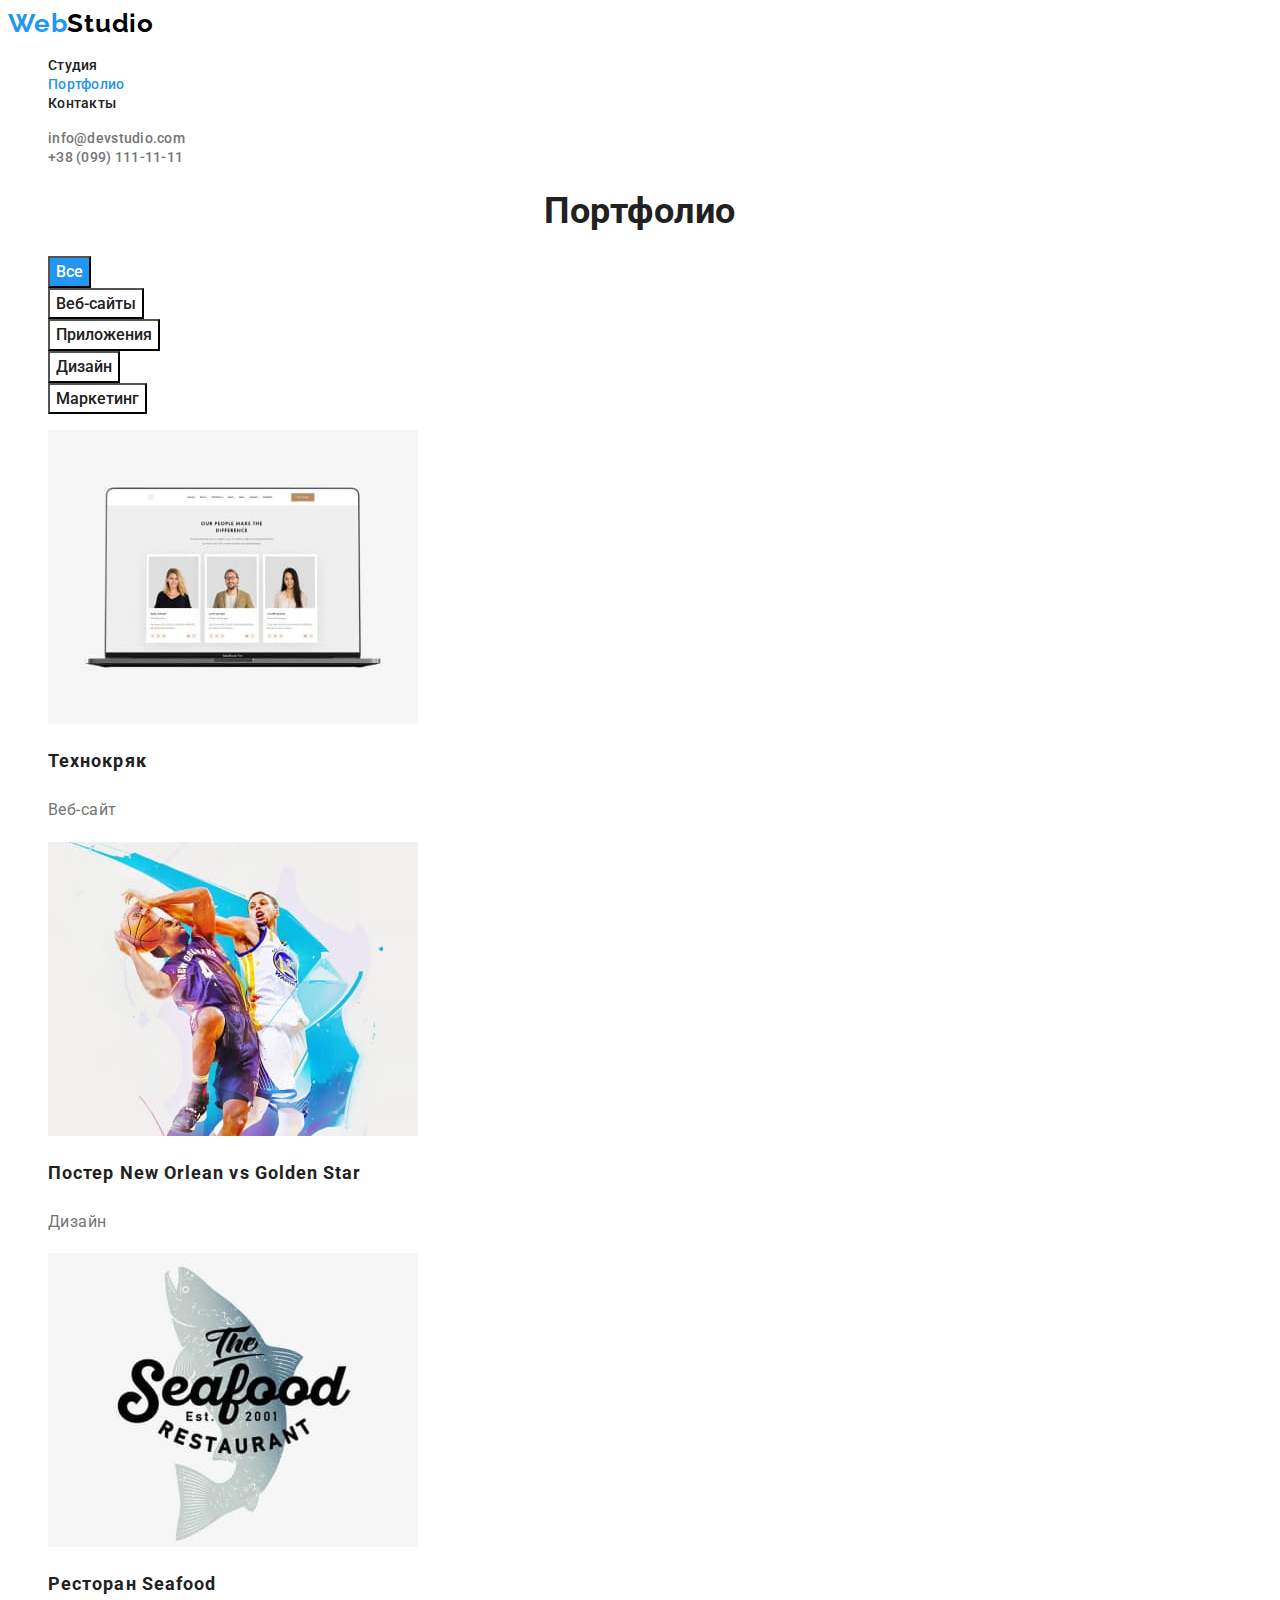
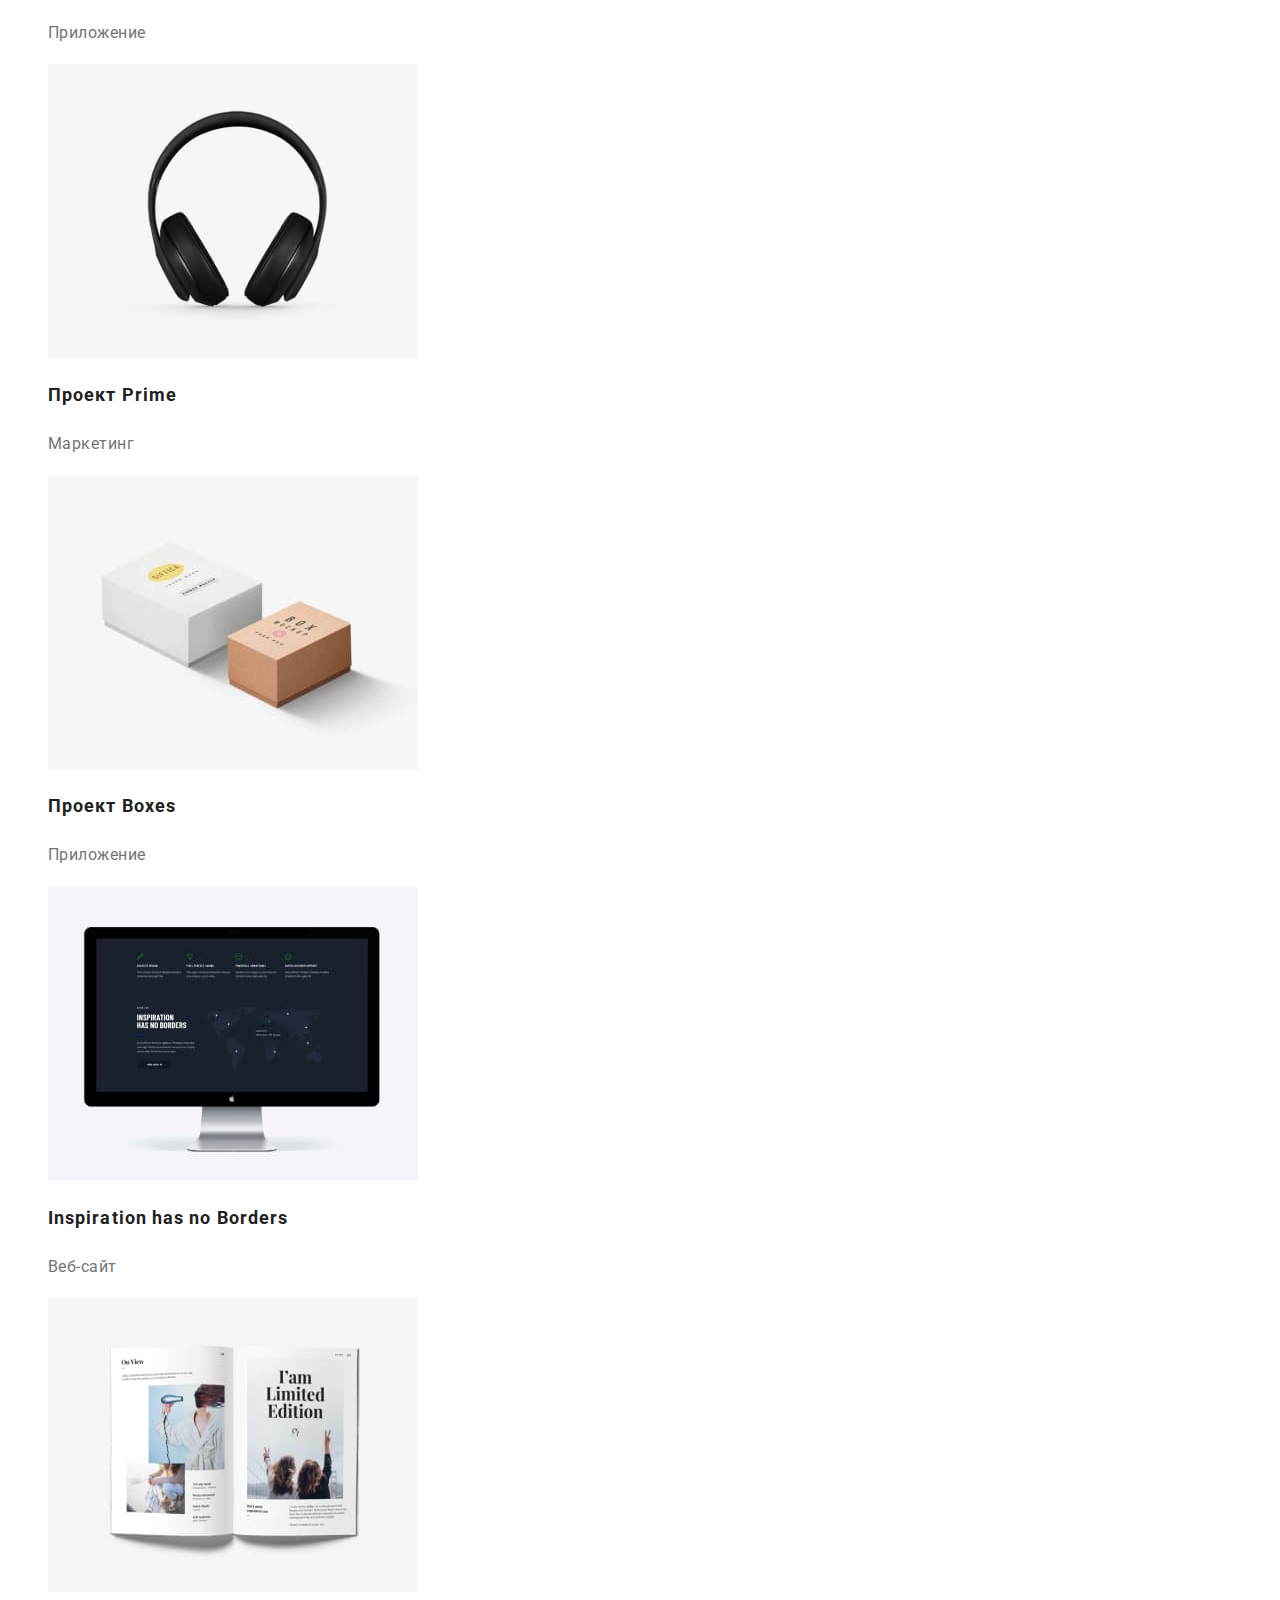
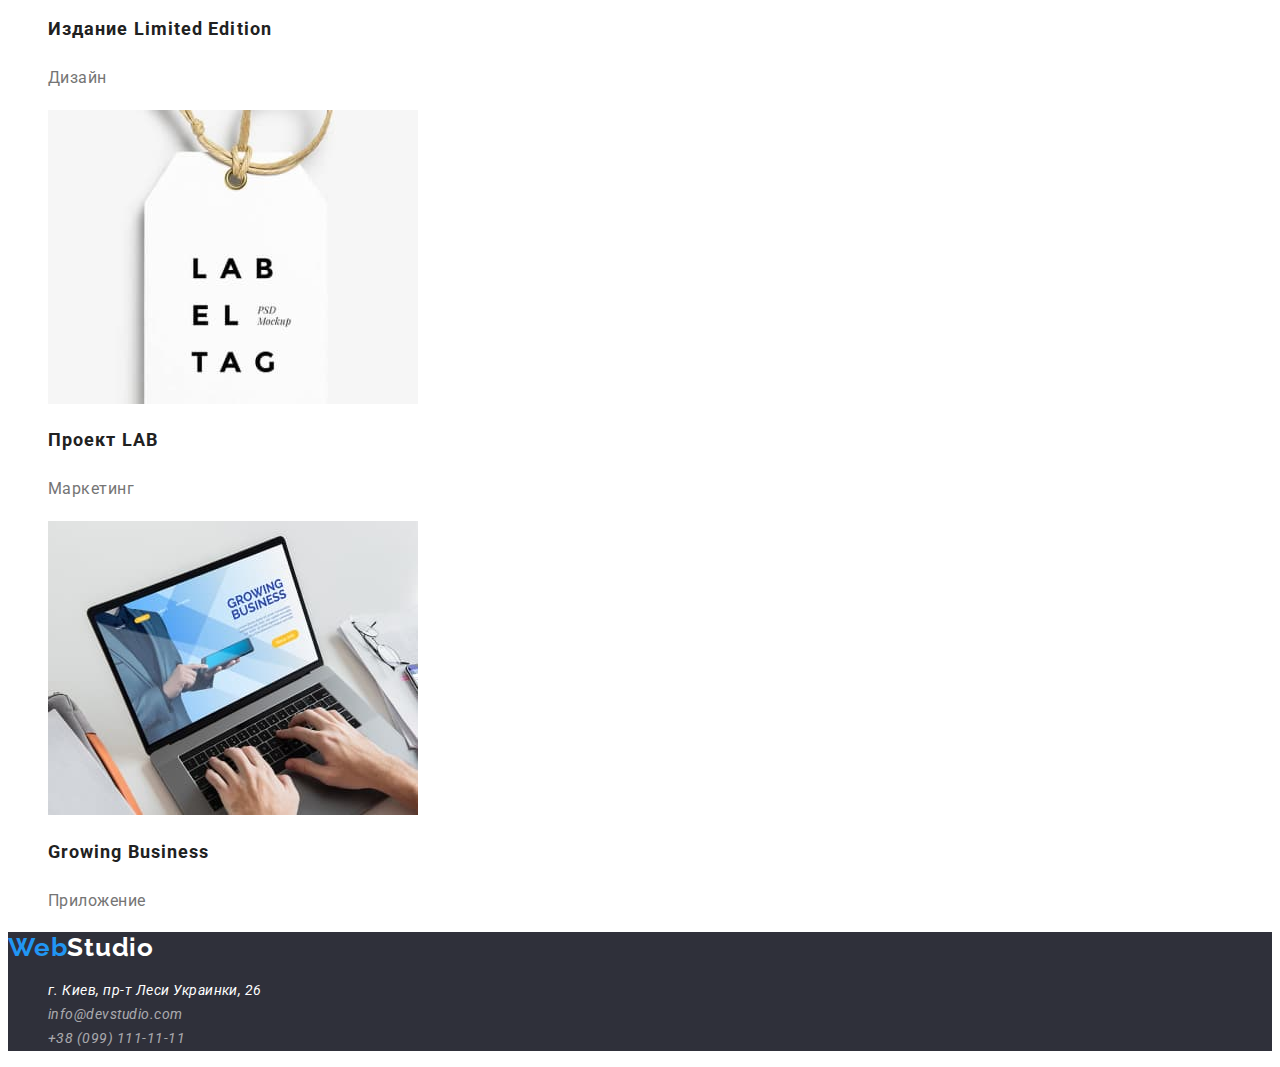
==== commit 72f5da81: "оформление цвета и текста" ====
--- a/portfolio.html
+++ b/portfolio.html
@@ -14,7 +14,7 @@
   <body>
     <!-- Хедер -->
     <header>
-      <a href="./index.html" class="logo"> <span class="Web">Web</span>Studio </a>
+      <a href="./index.html" class="logo"> <span class="accent">Web</span>Studio </a>
       <!-- Навигация  -->
       <nav>
         <ul class="site-nav list">
@@ -38,7 +38,7 @@
       <section class="section">
         <h1 class="section-title">Портфолио</h1>
         <ul class="portfolio list">
-          <li><button type="button" class="button primary current">Все</button></li>
+          <li><button type="button" class="button current">Все</button></li>
           <li><button type="button" class="button primary">Веб-сайты</button></li>
           <li><button type="button" class="button primary">Приложения</button></li>
           <li><button type="button" class="button primary">Дизайн</button></li>
@@ -50,55 +50,55 @@
           <li>
             <img src="./images/img1.jpg" alt="Веб-сайт" width="370" height="294" />
             <h2 class="title">Технокряк</h2>
-            <p class="test">Веб-сайт</p>
+            <p class="text">Веб-сайт</p>
           </li>
           <li>
             <img src="./images/img2.jpg" alt="Постер" width="370" height="294" />
             <h2 class="title">Постер <span lang="en">New Orlean vs Golden Star</span></h2>
-            <p class="test">Дизайн</p>
+            <p class="text">Дизайн</p>
           </li>
           <li>
             <img src="./images/img3.jpg" alt="Ресторан" width="370" height="294" />
             <h2 class="title">Ресторан <span lang="en">Seafood</span></h2>
-            <p class="test">Приложение</p>
+            <p class="text">Приложение</p>
           </li>
           <li>
             <img src="./images/img4.jpg" alt="Проект Прайм" width="370" height="294" />
             <h2 class="title">Проект <span lang="en">Prime</span></h2>
-            <p class="test">Маркетинг</p>
+            <p class="text">Маркетинг</p>
           </li>
           <li>
             <img src="./images/img5.jpg" alt="Проект Боксиз" width="370" height="294" />
             <h2 class="title">Проект <span lang="en">Boxes</span></h2>
-            <p class="test">Приложение</p>
+            <p class="text">Приложение</p>
           </li>
           <li>
             <img src="./images/img6.jpg" alt="Вдохновение" width="370" height="294" />
             <h2 class="title" lang="en">Inspiration has no Borders</h2>
-            <p class="test">Веб-сайт</p>
+            <p class="text">Веб-сайт</p>
           </li>
           <li>
             <img src="./images/img7.jpg" alt="Издание" width="370" height="294" />
             <h2 class="title">Издание <span lang="en">Limited Edition</span></h2>
-            <p class="test">Дизайн</p>
+            <p class="text">Дизайн</p>
           </li>
           <li>
             <img src="./images/img8.jpg" alt="Проект Лаб" width="370" height="294" />
             <h2 class="title">Проект <span lang="en">LAB</span></h2>
-            <p class="test">Маркетинг</p>
+            <p class="text">Маркетинг</p>
           </li>
           <li>
             <img src="./images/img9.jpg" alt="Растущий бизнес" width="370" height="294" />
             <h2 class="title" lang="en">Growing Business</h2>
-            <p class="test">Приложение</p>
+            <p class="text">Приложение</p>
           </li>
         </ul>
       </section>
     </main>
 
     <!-- Футер -->
-    <footer>
-      <a href="./index.html" class="logo"> <span class="Web">Web</span>Studio </a>
+    <footer class="footer">
+      <a href="./index.html" class="logo"> <span class="accent">Web</span>Studio </a>
       <address class="footer-address">
         <ul class="address list">
           <li>
--- a/css/style.css
+++ b/css/style.css
@@ -4,6 +4,7 @@
     --accent-color: #2196F3;
     --primery-white-color:#FFFFFF;
     --footer-contact-color:rgba(255, 255, 255, 0.6);
+    --hero-button-color:#188CE8;
 }
 
 
@@ -28,10 +29,21 @@
 font-family: Raleway, sans-serif;
 font-weight: 700;
 font-size: 26px;
-line-height: 1.2;
-}
-
-.Web {
+line-height: 1.19;
+letter-spacing: 0.03em;
+text-decoration: none;
+}
+.footer .logo{
+color:var(--primery-white-color);
+font-family: Raleway, sans-serif;
+font-weight: 700;
+font-size: 26px;
+line-height: 1.19;
+letter-spacing: 0.03em;
+text-decoration: none;
+}
+
+.accent {
 color: var(--accent-color);
 }
 
@@ -47,7 +59,8 @@
 font-weight: 500;
 font-size: 14px;
 line-height: 1.14;
-letter-spacing: 0.02em
+letter-spacing: 0.02em;
+text-decoration: none;
 }
 .site-nav .link:hover, 
 .site-nav .link:focus{
@@ -65,7 +78,8 @@
 font-weight: 500;
 font-size: 14px;
 line-height: 1.14;
-letter-spacing: 0.02em
+letter-spacing: 0.02em;
+text-decoration: none;
 }
 .auth-nav .link:hover, 
 .auth-nav .link:focus {
@@ -78,8 +92,7 @@
 
 /* hero */
 .hero-title{
-/* color:var(--primery-white-color); основа*/
-color:var(--title-text-color);
+color:var(--primery-white-color);
 font-weight: 900;
 font-size: 44px;
 line-height: 1.36;
@@ -93,22 +106,19 @@
 .hero .button{
 color:var(--primery-white-color);
 background-color:var(--accent-color);
+font-family: inherit;
 font-weight: 700;
 font-size: 16px;
 line-height: 1.88;
 text-align: center;
 letter-spacing: 0.06em;
+text-decoration: none;
 }
 
 .hero .button.primary:hover,
 .hero .button.primary:focus {
 color: var(--primery-white-color);
-background-color:#188CE8;
-font-weight: 700;
-font-size: 16px;
-line-height: 1.88;
-text-align: center;
-letter-spacing: 0.06em;
+background-color:var(--hero-button-color);
 }
 
 
@@ -117,51 +127,86 @@
 .button {
 color: var(--title-text-color);
 background-color: var(--primery-white-color);
-font-weight: 700;
-font-size: 16px;
-line-height: 1.88;
-text-align: center;
-letter-spacing: 0.06em;
-}
-
-.button.primary.current{
+font-family: inherit;
+font-weight: 500;
+font-size: 16px;
+line-height: 1.6;
+}
+
+.button.current{
 color: var(--primery-white-color);
 background-color: var(--accent-color);
-font-weight: 700;
-font-size: 16px;
-line-height: 1.88;
-text-align: center;
-letter-spacing: 0.06em;
 }
 
 .button.primary:hover, 
 .button.primary:focus {
 color: var(--primery-white-color);
 background-color: var(--accent-color);
-font-weight: 700;
-font-size: 16px;
-line-height: 1.88;
+}
+
+/* section */
+.section-title {
+color: var(--title-text-color);
+font-weight: 700;
+font-size: 36px;
+line-height: 1.17;
 text-align: center;
+}
+
+/* section "Features" */
+
+.title{
+color: var(--title-text-color);
+font-weight: 700;
+font-size: 14px;
+line-height: 1.14;
+}
+
+.text{
+color:var(--primery-text-color) ;
+font-weight: 400;
+font-size: 14px;
+line-height: 1.7;
+}
+
+/* section team */
+
+.team .title{
+color: var(--title-text-color);
+font-weight: 500;
+font-size: 16px;
+line-height: 1.19;
+}
+.team .text{
+color: var(--primery-text-color);
+font-weight: 400;
+font-size: 16px;
+line-height: 1.19;
+}
+
+/* section benefits */
+.benefits .title {
+color: var(--title-text-color);
+font-weight: 700;
+font-size: 18px;
+line-height: 2;
 letter-spacing: 0.06em;
 }
 
-/* section */
-.section-title, .title {
-color: var(--title-text-color) ;
-}
-
-/* Features */
-.feature-list .title{
-color: var(--title-text-color);
-}
-/* переменная для "p" */
-.test{
-color:var(--primery-text-color) ;
+.benefits .text {
+    color: var(--primery-text-color);
+    font-weight: 400;
+    font-size: 16px;
+    line-height: 1.9;
 }
 
 /* "footer address */
 .address .location{
 color:var(--primery-white-color);
+font-weight: 400;
+font-size: 14px;
+line-height: 1.7;
+text-decoration: none;
 }
 .address .location:hover,
 .address .location:focus{
@@ -170,11 +215,29 @@
 
 .address .link{
 color:var(--footer-contact-color);
+font-weight: 400;
+font-size: 14px;
+line-height: 1.7;
+text-decoration: none;
 }
 .address .link:hover,
 .address .link:focus{
 color: var(--accent-color);
 }
+
+/* section "hero" */
+.hero, .footer{
+background-color: #2F303A;
+}
+
+/*section-team */
+.section-team{
+background-color:#F5F4FA ;
+}
+
+
+
+
 
 
 
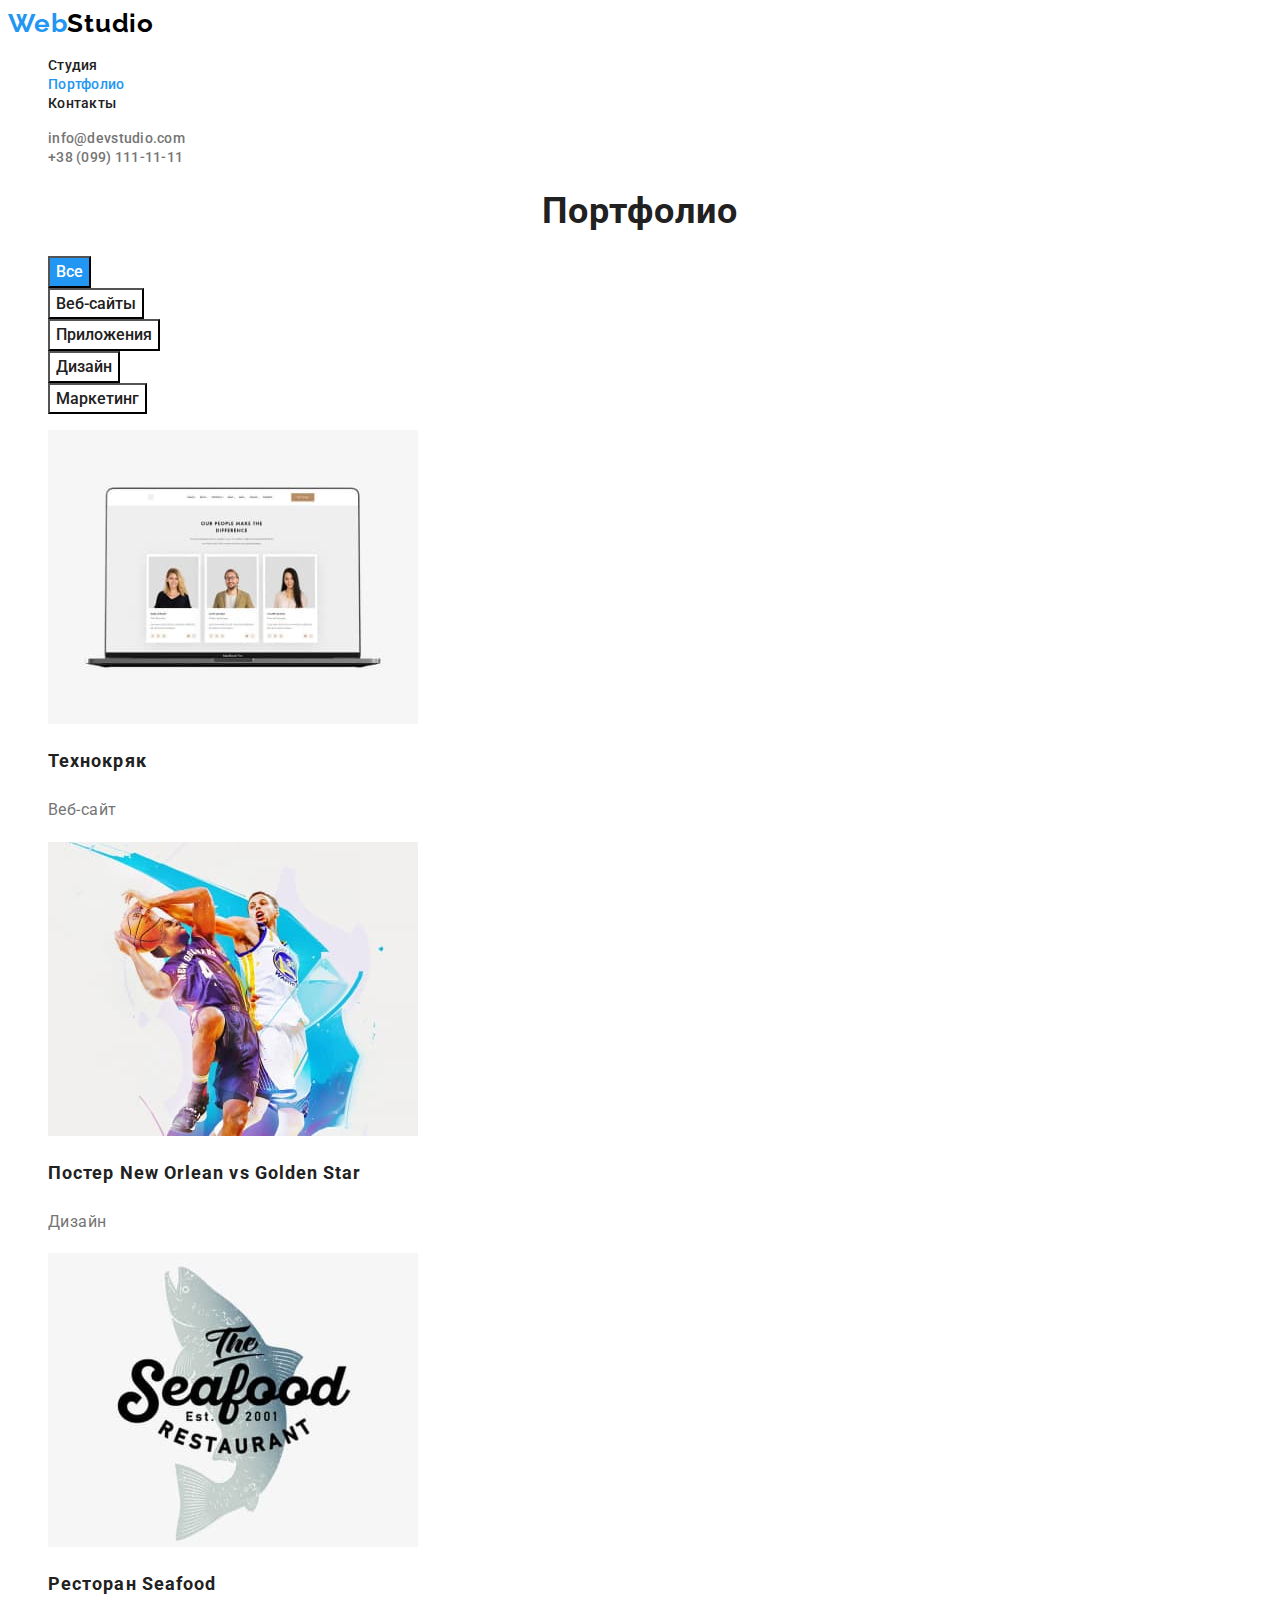
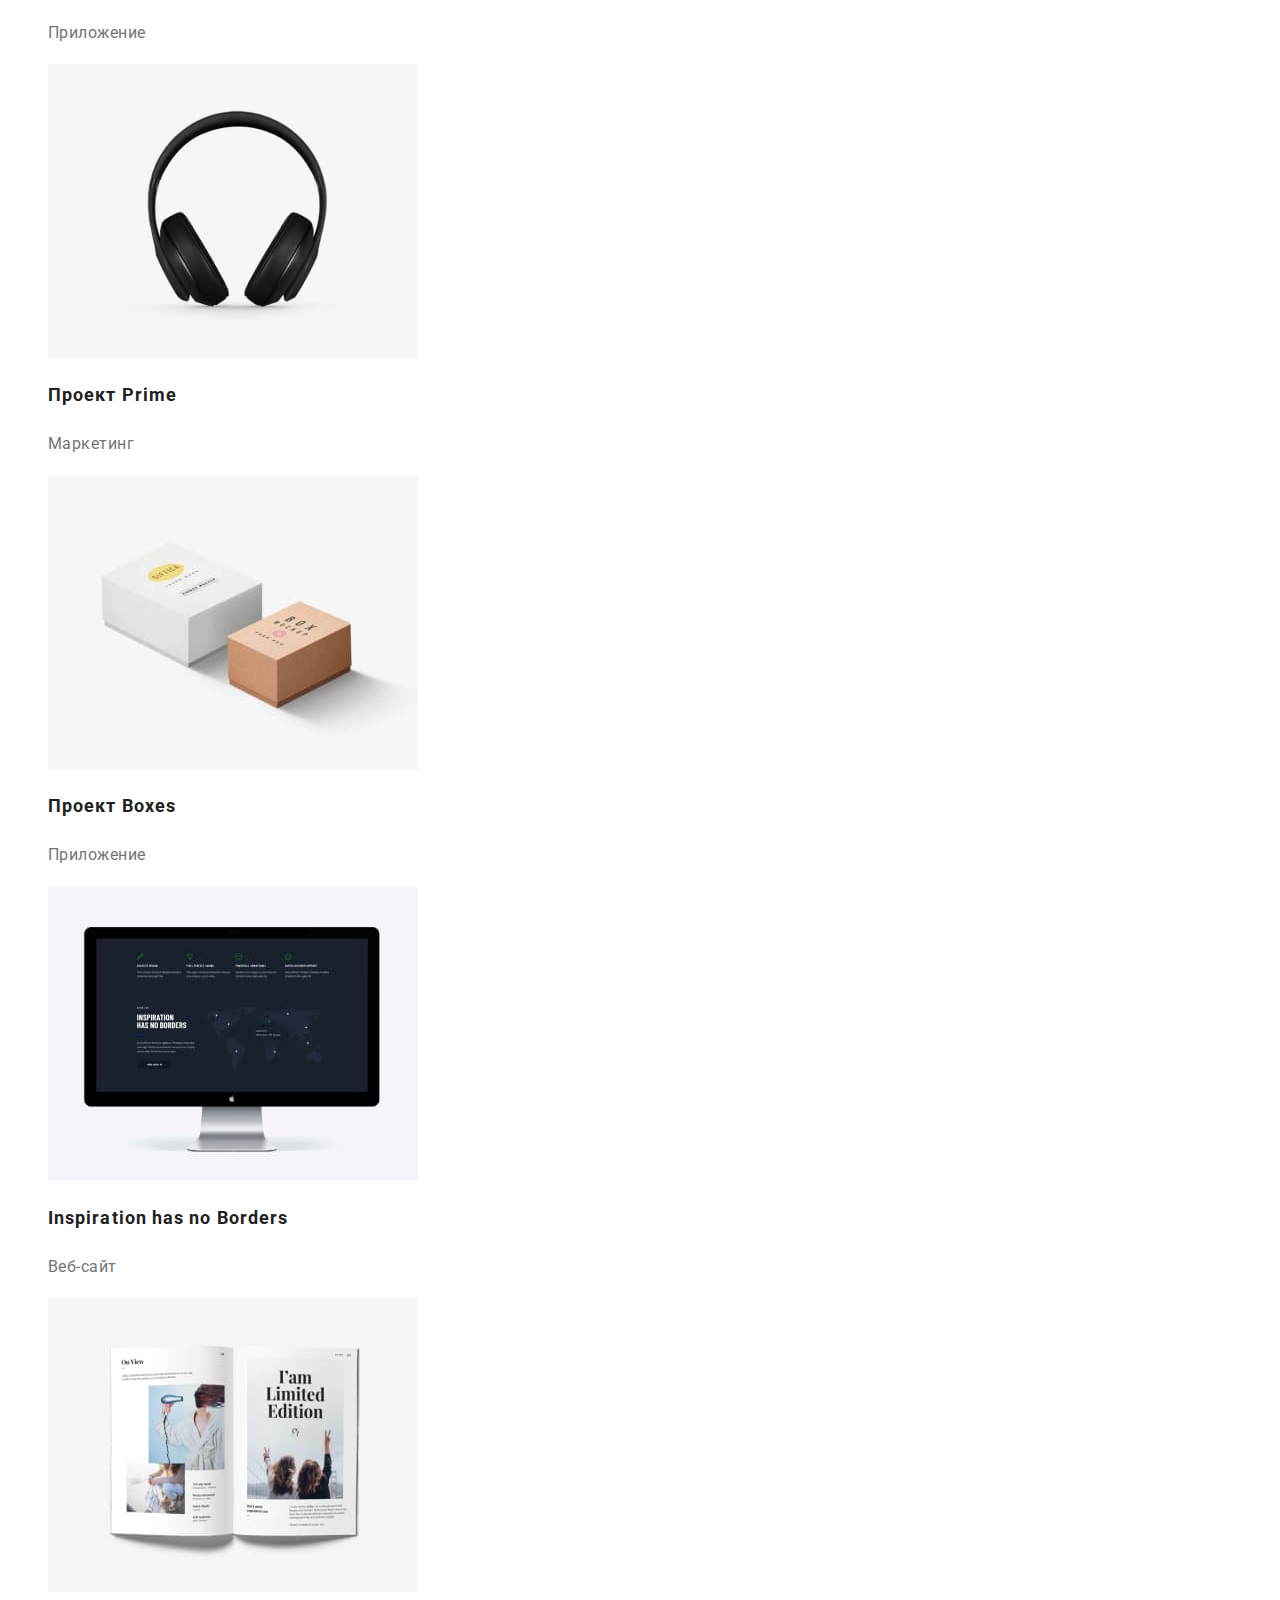
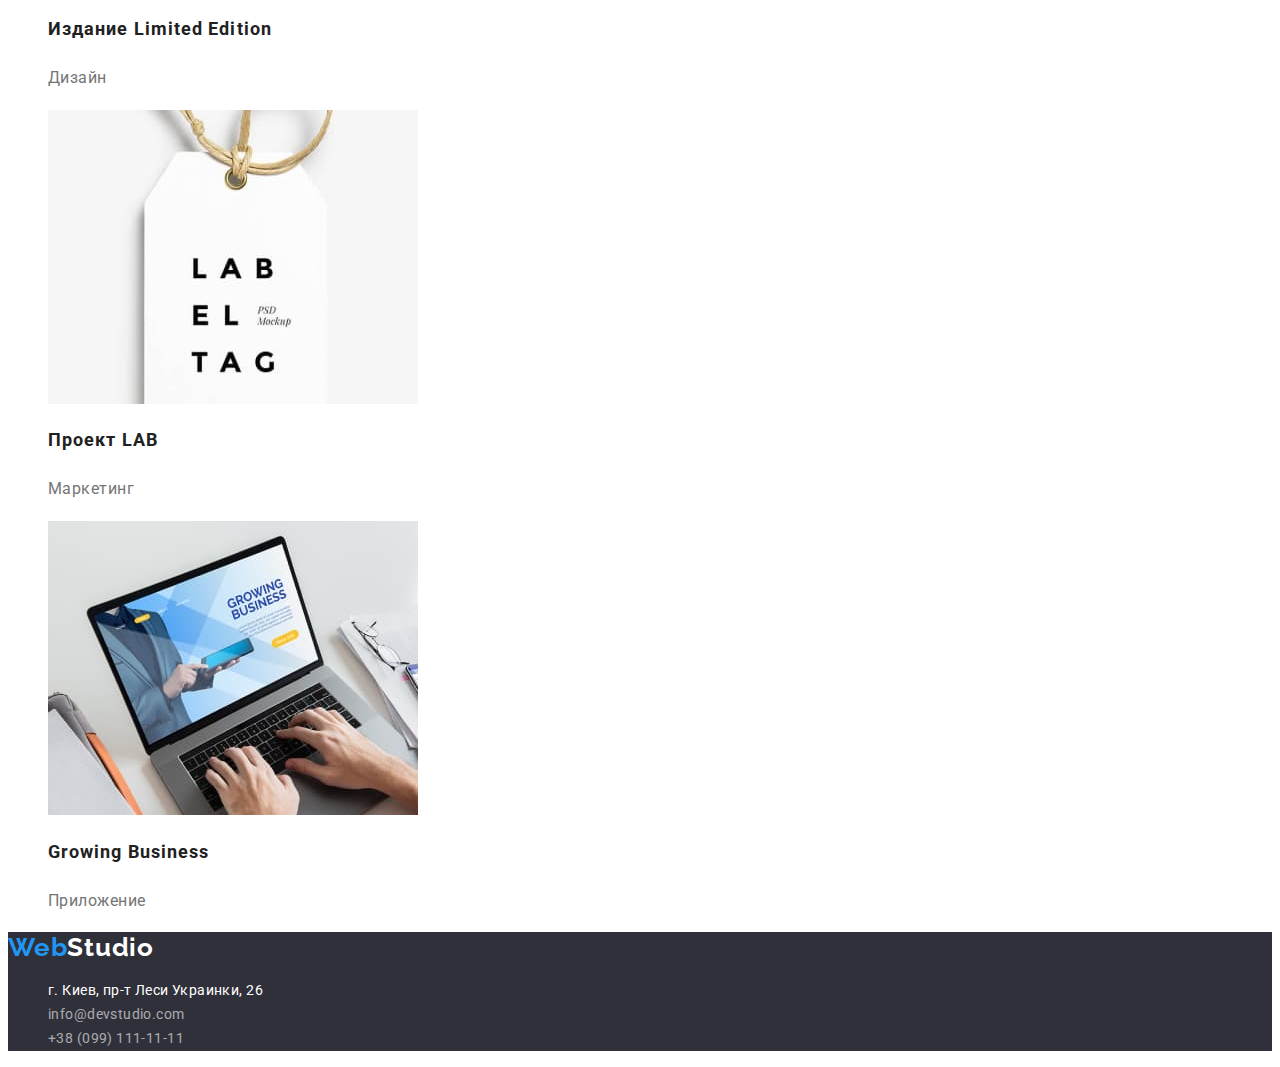
==== commit c2082e78: "коррекция замечаний" ====
--- a/portfolio.html
+++ b/portfolio.html
@@ -18,18 +18,18 @@
       <!-- Навигация  -->
       <nav>
         <ul class="site-nav list">
-          <li><a href="./index.html" class="link"> Студия </a></li>
-          <li><a href="./portfolio.html" class="link current"> Портфолио </a></li>
-          <li><a href="" class="link"> Контакты </a></li>
+          <li><a href="./index.html" class="site-nav-link"> Студия </a></li>
+          <li><a href="./portfolio.html" class="site-nav-link current"> Портфолио </a></li>
+          <li><a href="" class="site-nav-link"> Контакты </a></li>
         </ul>
       </nav>
       <!-- Контакты -->
       <ul class="auth-nav list">
         <li>
-          <a href="mailto:info@devstudio.com" class="link">info@devstudio.com</a>
+          <a href="mailto:info@devstudio.com" class="auth-nav-link">info@devstudio.com</a>
         </li>
         <li>
-          <a href="tel:+380991111111" class="link">+38 (099) 111-11-11</a>
+          <a href="tel:+380991111111" class="auth-nav-link">+38 (099) 111-11-11</a>
         </li>
       </ul>
     </header>
@@ -37,60 +37,58 @@
     <main>
       <section class="section">
         <h1 class="section-title">Портфолио</h1>
-        <ul class="portfolio list">
+        <ul class="portfolio-button list">
           <li><button type="button" class="button current">Все</button></li>
           <li><button type="button" class="button primary">Веб-сайты</button></li>
           <li><button type="button" class="button primary">Приложения</button></li>
           <li><button type="button" class="button primary">Дизайн</button></li>
           <li><button type="button" class="button primary">Маркетинг</button></li>
         </ul>
-      </section>
-      <section class="section">
         <ul class="benefits list">
           <li>
             <img src="./images/img1.jpg" alt="Веб-сайт" width="370" height="294" />
-            <h2 class="title">Технокряк</h2>
-            <p class="text">Веб-сайт</p>
+            <h2 class="benefits-title">Технокряк</h2>
+            <p class="benefits-text">Веб-сайт</p>
           </li>
           <li>
             <img src="./images/img2.jpg" alt="Постер" width="370" height="294" />
-            <h2 class="title">Постер <span lang="en">New Orlean vs Golden Star</span></h2>
-            <p class="text">Дизайн</p>
+            <h2 class="benefits-title">Постер <span lang="en">New Orlean vs Golden Star</span></h2>
+            <p class="benefits-text">Дизайн</p>
           </li>
           <li>
             <img src="./images/img3.jpg" alt="Ресторан" width="370" height="294" />
-            <h2 class="title">Ресторан <span lang="en">Seafood</span></h2>
-            <p class="text">Приложение</p>
+            <h2 class="benefits-title">Ресторан <span lang="en">Seafood</span></h2>
+            <p class="benefits-text">Приложение</p>
           </li>
           <li>
             <img src="./images/img4.jpg" alt="Проект Прайм" width="370" height="294" />
-            <h2 class="title">Проект <span lang="en">Prime</span></h2>
-            <p class="text">Маркетинг</p>
+            <h2 class="benefits-title">Проект <span lang="en">Prime</span></h2>
+            <p class="benefits-text">Маркетинг</p>
           </li>
           <li>
             <img src="./images/img5.jpg" alt="Проект Боксиз" width="370" height="294" />
-            <h2 class="title">Проект <span lang="en">Boxes</span></h2>
-            <p class="text">Приложение</p>
+            <h2 class="benefits-title">Проект <span lang="en">Boxes</span></h2>
+            <p class="benefits-text">Приложение</p>
           </li>
           <li>
             <img src="./images/img6.jpg" alt="Вдохновение" width="370" height="294" />
-            <h2 class="title" lang="en">Inspiration has no Borders</h2>
-            <p class="text">Веб-сайт</p>
+            <h2 class="benefits-title" lang="en">Inspiration has no Borders</h2>
+            <p class="benefits-text">Веб-сайт</p>
           </li>
           <li>
             <img src="./images/img7.jpg" alt="Издание" width="370" height="294" />
-            <h2 class="title">Издание <span lang="en">Limited Edition</span></h2>
-            <p class="text">Дизайн</p>
+            <h2 class="benefits-title">Издание <span lang="en">Limited Edition</span></h2>
+            <p class="benefits-text">Дизайн</p>
           </li>
           <li>
             <img src="./images/img8.jpg" alt="Проект Лаб" width="370" height="294" />
-            <h2 class="title">Проект <span lang="en">LAB</span></h2>
-            <p class="text">Маркетинг</p>
+            <h2 class="benefits-title">Проект <span lang="en">LAB</span></h2>
+            <p class="benefits-text">Маркетинг</p>
           </li>
           <li>
             <img src="./images/img9.jpg" alt="Растущий бизнес" width="370" height="294" />
-            <h2 class="title" lang="en">Growing Business</h2>
-            <p class="text">Приложение</p>
+            <h2 class="benefits-title" lang="en">Growing Business</h2>
+            <p class="benefits-text">Приложение</p>
           </li>
         </ul>
       </section>
@@ -98,13 +96,13 @@
 
     <!-- Футер -->
     <footer class="footer">
-      <a href="./index.html" class="logo"> <span class="accent">Web</span>Studio </a>
+      <a href="./index.html" class="footer-logo"> <span class="accent">Web</span>Studio </a>
       <address class="footer-address">
-        <ul class="address list">
+        <ul class="information list">
           <li>
             <a href="https://goo.gl/maps/oPbWowYrKjm67KPz8" class="location"
-              >г. Киев, пр-т Леси Украинки, 26</a
-            >
+              >г. Киев, пр-т Леси Украинки, 26
+            </a>
           </li>
           <li><a href="mailto:info@devstudio.com" class="link">info@devstudio.com </a> <br /></li>
           <li>
--- a/css/style.css
+++ b/css/style.css
@@ -11,9 +11,7 @@
 body {
 background-color:var(--primery-white-color);
 color:var(--primery-text-color);
-
 font-family: Roboto, sans-serif;
-letter-spacing: 0.03em;
 } 
 
 
@@ -33,7 +31,11 @@
 letter-spacing: 0.03em;
 text-decoration: none;
 }
-.footer .logo{
+.logo:hover,
+.logo:focus {
+color: var(--accent-color);
+}
+.footer-logo{
 color:var(--primery-white-color);
 font-family: Raleway, sans-serif;
 font-weight: 700;
@@ -47,14 +49,13 @@
 color: var(--accent-color);
 }
 
-.logo:hover, .logo:focus{
+.footer-logo:hover, .footer-logo:focus{
 color: var(--accent-color);
 }
 
 
 /* site nav */
-.site-nav .link {
-
+.site-nav-link {
 color:var(--title-text-color) ;
 font-weight: 500;
 font-size: 14px;
@@ -62,18 +63,18 @@
 letter-spacing: 0.02em;
 text-decoration: none;
 }
-.site-nav .link:hover, 
-.site-nav .link:focus{
+.site-nav-link:hover, 
+.site-nav-link:focus{
 color:var(--accent-color) ;
 }
-.site-nav .link.current{
+.site-nav-link.current{
 color:var(--accent-color);
 }
 
 
-/* auth-nav list */
-
-.auth-nav .link{
+/* auth-nav */
+
+.auth-nav-link{
 color: var(--primery-text-color);
 font-weight: 500;
 font-size: 14px;
@@ -81,13 +82,12 @@
 letter-spacing: 0.02em;
 text-decoration: none;
 }
-.auth-nav .link:hover, 
-.auth-nav .link:focus {
-color: var(--accent-color);
-}
-.auth-nav .link.current{
-color: var(--accent-color);
-}
+
+.auth-nav-link:hover, 
+.auth-nav-link:focus{
+color: var(--accent-color);
+}
+
 
 
 /* hero */
@@ -98,12 +98,15 @@
 line-height: 1.36;
 text-align: center;
 letter-spacing: 0.06em;
+text-transform: uppercase;
 }
 
 
 /* button index.html*/
 
-.hero .button{
+.button{cursor: pointer;}
+
+.hero-button{
 color:var(--primery-white-color);
 background-color:var(--accent-color);
 font-family: inherit;
@@ -115,8 +118,8 @@
 text-decoration: none;
 }
 
-.hero .button.primary:hover,
-.hero .button.primary:focus {
+.hero-button.primary:hover,
+.hero-button.primary:focus {
 color: var(--primery-white-color);
 background-color:var(--hero-button-color);
 }
@@ -131,6 +134,7 @@
 font-weight: 500;
 font-size: 16px;
 line-height: 1.6;
+text-decoration: none;
 }
 
 .button.current{
@@ -151,41 +155,49 @@
 font-size: 36px;
 line-height: 1.17;
 text-align: center;
+letter-spacing: 0.03em;
 }
 
 /* section "Features" */
 
-.title{
+.feature-title{
 color: var(--title-text-color);
 font-weight: 700;
 font-size: 14px;
 line-height: 1.14;
-}
-
-.text{
+letter-spacing: 0.03em;
+}
+
+/* все заглавные */
+.feature-title{
+text-transform: uppercase;
+}
+
+.feature-text{
 color:var(--primery-text-color) ;
-font-weight: 400;
 font-size: 14px;
 line-height: 1.7;
+letter-spacing: 0.03em;
 }
 
 /* section team */
 
-.team .title{
+.team-title{
 color: var(--title-text-color);
 font-weight: 500;
 font-size: 16px;
 line-height: 1.19;
-}
-.team .text{
+letter-spacing: 0.03em;
+}
+.team-text{
 color: var(--primery-text-color);
-font-weight: 400;
 font-size: 16px;
 line-height: 1.19;
+letter-spacing: 0.03em;
 }
 
 /* section benefits */
-.benefits .title {
+.benefits-title {
 color: var(--title-text-color);
 font-weight: 700;
 font-size: 18px;
@@ -193,37 +205,46 @@
 letter-spacing: 0.06em;
 }
 
-.benefits .text {
-    color: var(--primery-text-color);
-    font-weight: 400;
-    font-size: 16px;
-    line-height: 1.9;
+.benefits-text {
+color: var(--primery-text-color);
+font-size: 16px;
+line-height: 1.9;
+letter-spacing: 0.03em;
 }
 
 /* "footer address */
-.address .location{
+
+.footer-address{
+font-style: normal;
+}
+
+.information .location{
 color:var(--primery-white-color);
-font-weight: 400;
+}
+
+.information .location:hover,
+.information .location:focus{
+color:var(--accent-color);
+}
+
+.information .link{
+color:var(--footer-contact-color);
+}
+
+.information .link:hover,
+.information .link:focus{
+color: var(--accent-color);
+}
+
+.information .location, .information .link{
 font-size: 14px;
 line-height: 1.7;
-text-decoration: none;
-}
-.address .location:hover,
-.address .location:focus{
-color:var(--accent-color);
-}
-
-.address .link{
-color:var(--footer-contact-color);
-font-weight: 400;
-font-size: 14px;
-line-height: 1.7;
-text-decoration: none;
-}
-.address .link:hover,
-.address .link:focus{
-color: var(--accent-color);
-}
+letter-spacing: 0.03em;
+text-decoration: none;
+}
+
+
+
 
 /* section "hero" */
 .hero, .footer{
@@ -234,6 +255,11 @@
 .section-team{
 background-color:#F5F4FA ;
 }
+
+
+
+
+
 
 
 
